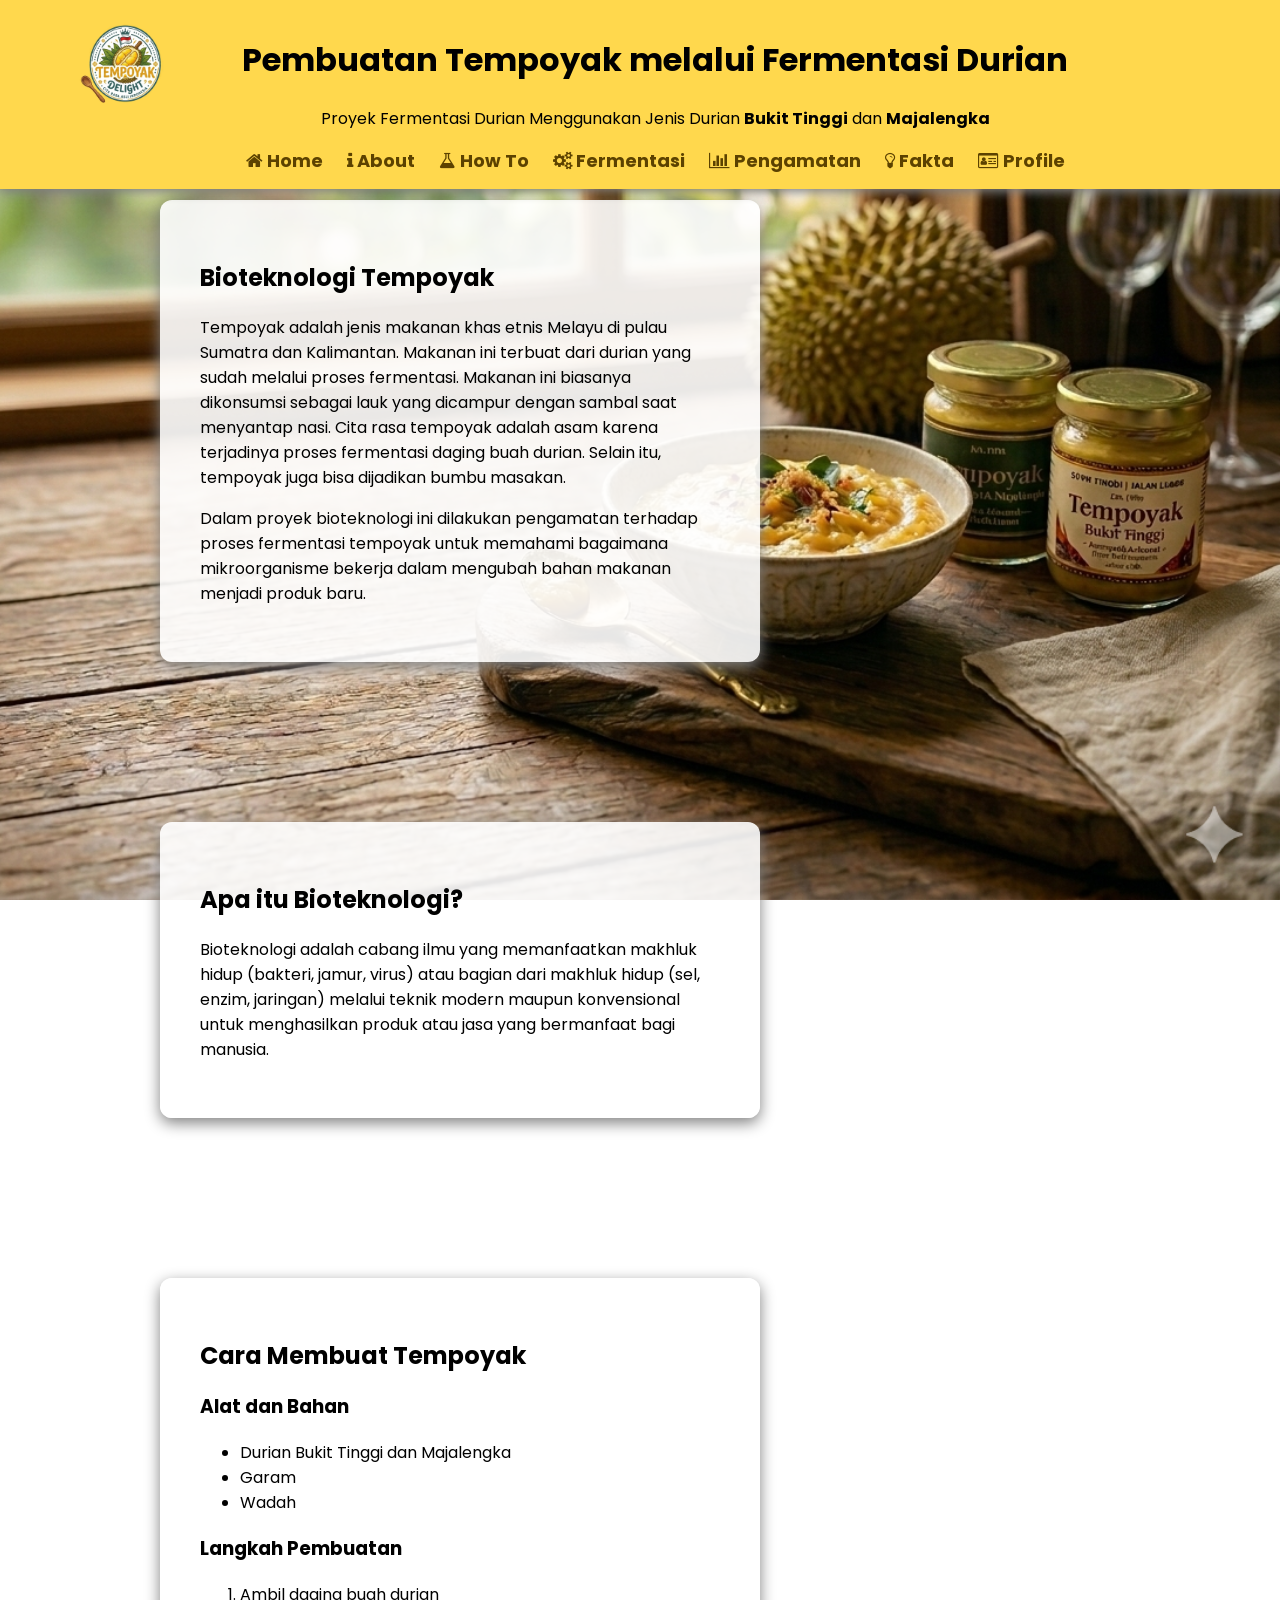
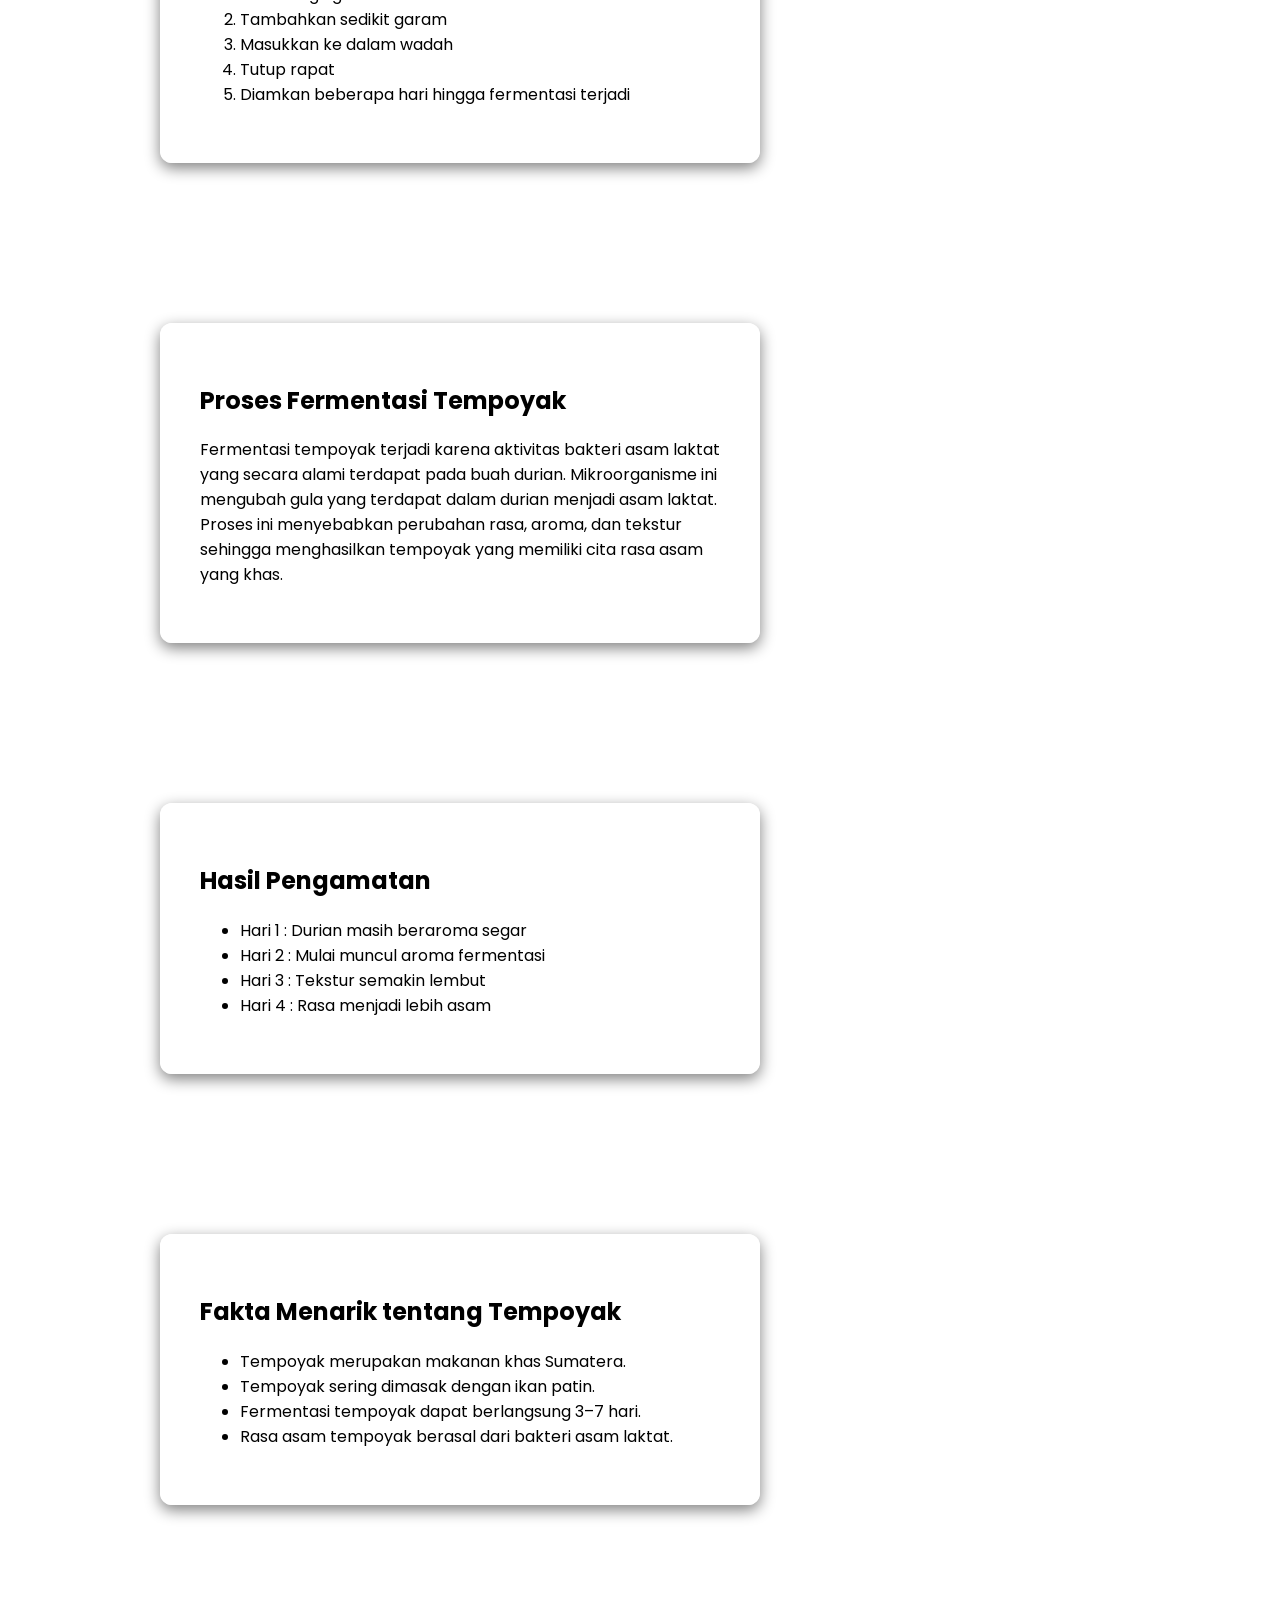
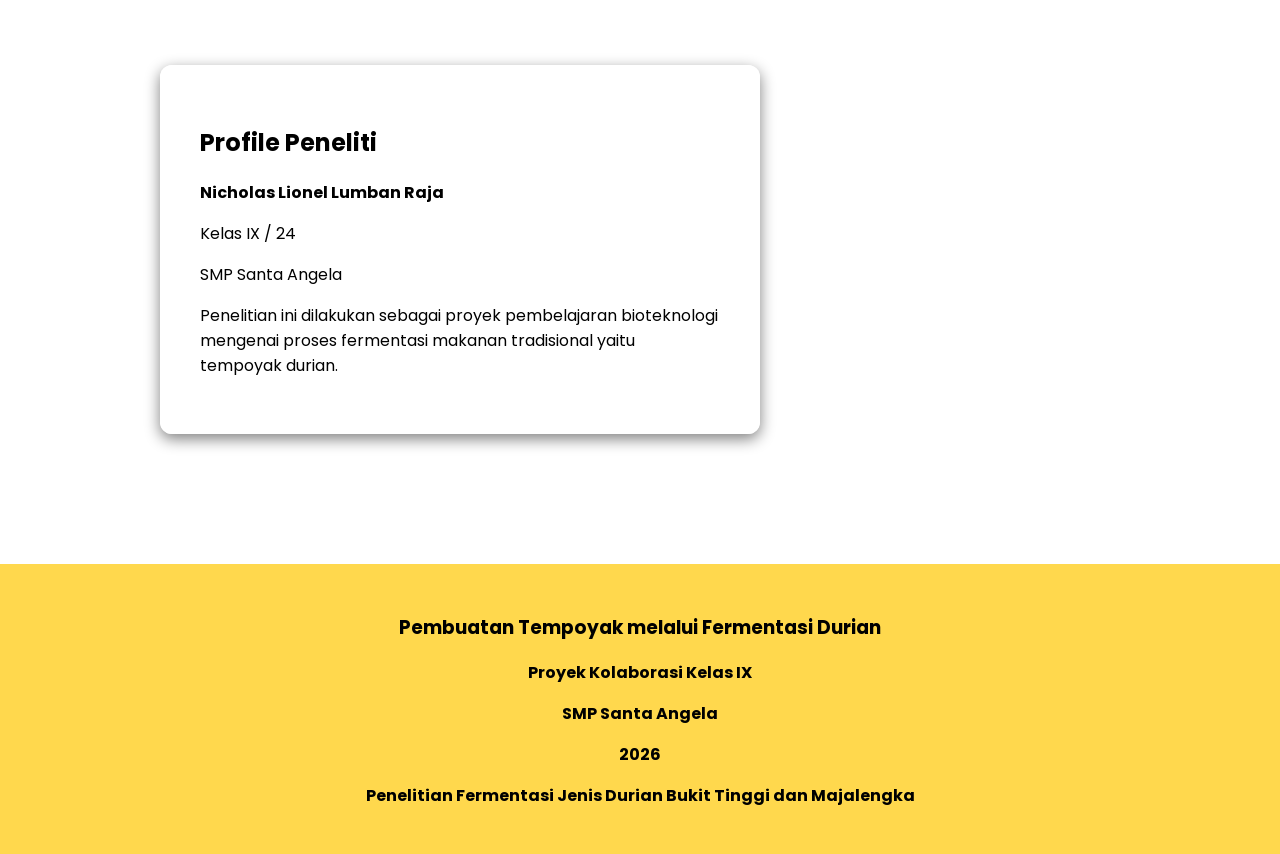
==== index.html @ e76b3389 "Add files via upload" ====
<!DOCTYPE html>
<html>

<head>

<title>Pembuatan Tempoyak melalui Fermentasi Durian</title>

<link rel="stylesheet" href="styles.css">

<link rel="stylesheet" href="https://cdnjs.cloudflare.com/ajax/libs/font-awesome/4.7.0/css/font-awesome.min.css">

<link href="https://fonts.googleapis.com/css2?family=Poppins&display=swap" rel="stylesheet">

</head>

<body>

<header class="banner">

<img src="images/logo.png" class="logo">

<h1>Pembuatan Tempoyak melalui Fermentasi Durian</h1>
<p>Proyek Fermentasi Durian Menggunakan Jenis Durian <b>Bukit Tinggi</b> dan <b>Majalengka</b></p>

<nav>

<a href="#home"><i class="fa fa-home"></i> Home</a>
<a href="#about"><i class="fa fa-info"></i> About</a>
<a href="#howto"><i class="fa fa-flask"></i> How To</a>
<a href="#fermentasi"><i class="fa fa-cogs"></i> Fermentasi</a>
<a href="#pengamatan"><i class="fa fa-bar-chart"></i> Pengamatan</a>
<a href="#fakta"><i class="fa fa-lightbulb-o"></i> Fakta</a>
<a href="#profile"><i class="fa fa-id-card-o"></i> Profile</a>

</nav>

</header>

<div class="spacer"></div>


<section id="home">

<div class="content-box">

<h2>Bioteknologi Tempoyak</h2>

<p>
Tempoyak adalah jenis makanan khas etnis Melayu di pulau Sumatra dan Kalimantan.
Makanan ini terbuat dari durian yang sudah melalui proses fermentasi. Makanan ini
biasanya dikonsumsi sebagai lauk yang dicampur dengan sambal saat menyantap nasi.
Cita rasa tempoyak adalah asam karena terjadinya proses fermentasi daging buah durian.
Selain itu, tempoyak juga bisa dijadikan bumbu masakan.
</p>

<p>
Dalam proyek bioteknologi ini dilakukan pengamatan terhadap
proses fermentasi tempoyak untuk memahami bagaimana
mikroorganisme bekerja dalam mengubah bahan makanan
menjadi produk baru.
</p>

</div>

</section>


<section id="about">

<div class="content-box">

<h2>Apa itu Bioteknologi?</h2>

<p>
Bioteknologi adalah cabang ilmu yang memanfaatkan makhluk hidup
(bakteri, jamur, virus) atau bagian dari makhluk hidup (sel, enzim, jaringan)
melalui teknik modern maupun konvensional untuk menghasilkan produk atau jasa
yang bermanfaat bagi manusia.
</p>

</div>

</section>


<section id="howto">

<div class="content-box">

<h2>Cara Membuat Tempoyak</h2>

<h3>Alat dan Bahan</h3>

<ul>
<li>Durian Bukit Tinggi dan Majalengka</li>
<li>Garam</li>
<li>Wadah</li>
</ul>

<h3>Langkah Pembuatan</h3>

<ol>
<li>Ambil daging buah durian</li>
<li>Tambahkan sedikit garam</li>
<li>Masukkan ke dalam wadah</li>
<li>Tutup rapat</li>
<li>Diamkan beberapa hari hingga fermentasi terjadi</li>
</ol>

</div>

</section>


<section id="fermentasi">

<div class="content-box">

<h2>Proses Fermentasi Tempoyak</h2>

<p>
Fermentasi tempoyak terjadi karena aktivitas bakteri asam laktat
yang secara alami terdapat pada buah durian. Mikroorganisme ini
mengubah gula yang terdapat dalam durian menjadi asam laktat.
Proses ini menyebabkan perubahan rasa, aroma, dan tekstur
sehingga menghasilkan tempoyak yang memiliki cita rasa asam
yang khas.
</p>

</div>

</section>


<section id="pengamatan">

<div class="content-box">

<h2>Hasil Pengamatan</h2>

<ul>
<li>Hari 1 : Durian masih beraroma segar</li>
<li>Hari 2 : Mulai muncul aroma fermentasi</li>
<li>Hari 3 : Tekstur semakin lembut</li>
<li>Hari 4 : Rasa menjadi lebih asam</li>
</ul>

</div>

</section>


<section id="fakta">

<div class="content-box">

<h2>Fakta Menarik tentang Tempoyak</h2>

<ul>
<li>Tempoyak merupakan makanan khas Sumatera.</li>
<li>Tempoyak sering dimasak dengan ikan patin.</li>
<li>Fermentasi tempoyak dapat berlangsung 3–7 hari.</li>
<li>Rasa asam tempoyak berasal dari bakteri asam laktat.</li>
</ul>

</div>

</section>


<section id="profile">

<div class="content-box">

<h2>Profile Peneliti</h2>

<p><b>Nicholas Lionel Lumban Raja</b></p>
<p>Kelas IX / 24</p>
<p>SMP Santa Angela</p>

<p>
Penelitian ini dilakukan sebagai proyek pembelajaran
bioteknologi mengenai proses fermentasi makanan
tradisional yaitu tempoyak durian.
</p>

</div>

</section>


<footer>

<h3>Pembuatan Tempoyak melalui Fermentasi Durian</h3>

<p>Proyek Kolaborasi Kelas IX</p>

<p>SMP Santa Angela</p>

<p>2026</p>

<p>Penelitian Fermentasi Jenis Durian Bukit Tinggi dan Majalengka</p>

</footer>

</body>
</html>
---- styles.css ----
body{

margin:0;
font-family:Poppins;

background-image:url("images/tempoyak-bg.png");
background-size:cover;
background-position:right center;
background-attachment:fixed;

}



html{
scroll-behavior:smooth;
}



.banner{

position:fixed;
top:0;
width:100%;
background:#ffd84d;
text-align:center;
padding:15px;
box-shadow:0px 3px 10px gray;
z-index:1000;

}



nav a{

text-decoration:none;
margin:10px;
font-size:18px;
color:#5c4200;
font-weight:bold;
transition:0.4s;

}

nav a:hover{

background:#e0a800;
color:white;
padding:6px 12px;
border-radius:5px;

}



.spacer{
height:120px;
}



section{
padding:80px;
}



.content-box{

background:rgba(255,255,255,0.9);
padding:40px;
border-radius:12px;
width:520px;
margin-left:80px;
box-shadow:0px 5px 15px gray;
transition:0.4s;

}

.content-box:hover{

transform:scale(1.02);

}



.gambar-tempoyak{

width:100%;
margin-top:15px;
border-radius:10px;

}



footer{

background:#ffd84d;
text-align:center;
padding:30px;
font-weight:bold;
margin-top:50px;

}



.logo{

position:absolute;
left:20px;
top:10px;
height: 135px;

}
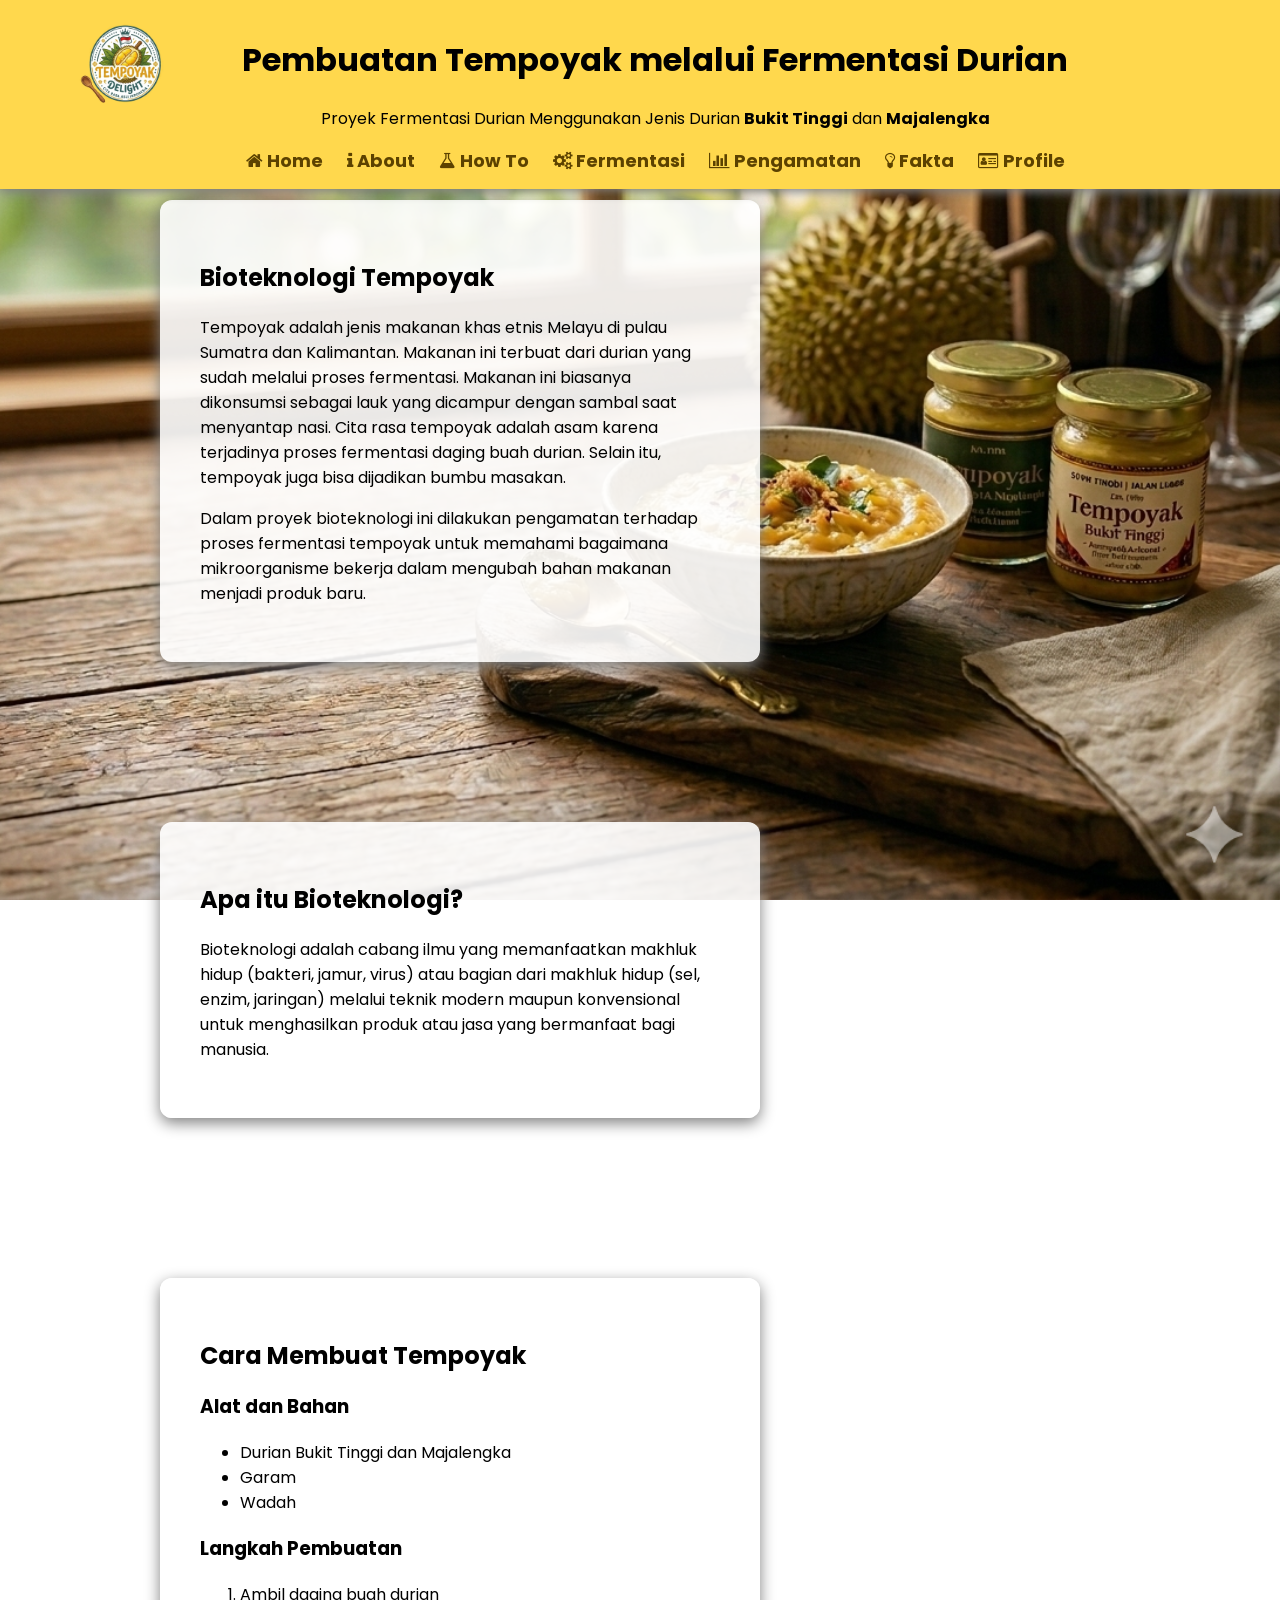
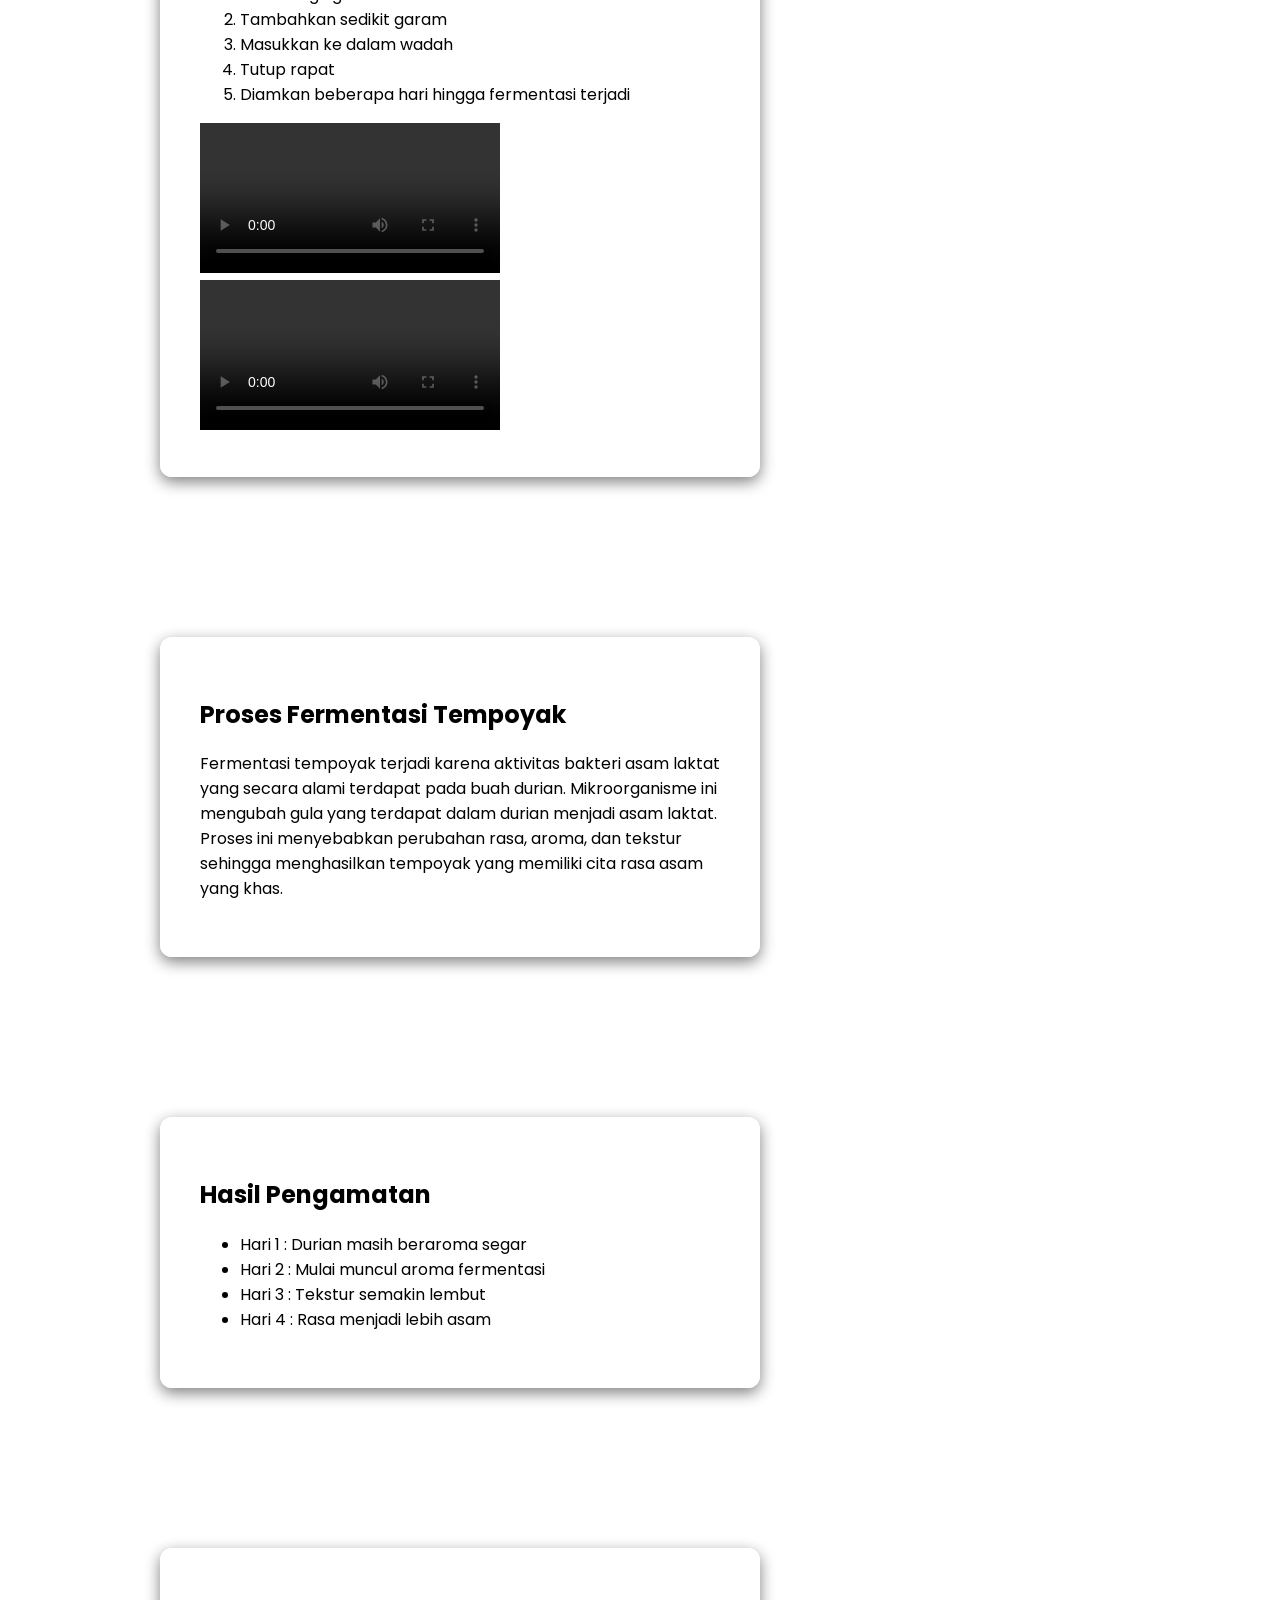
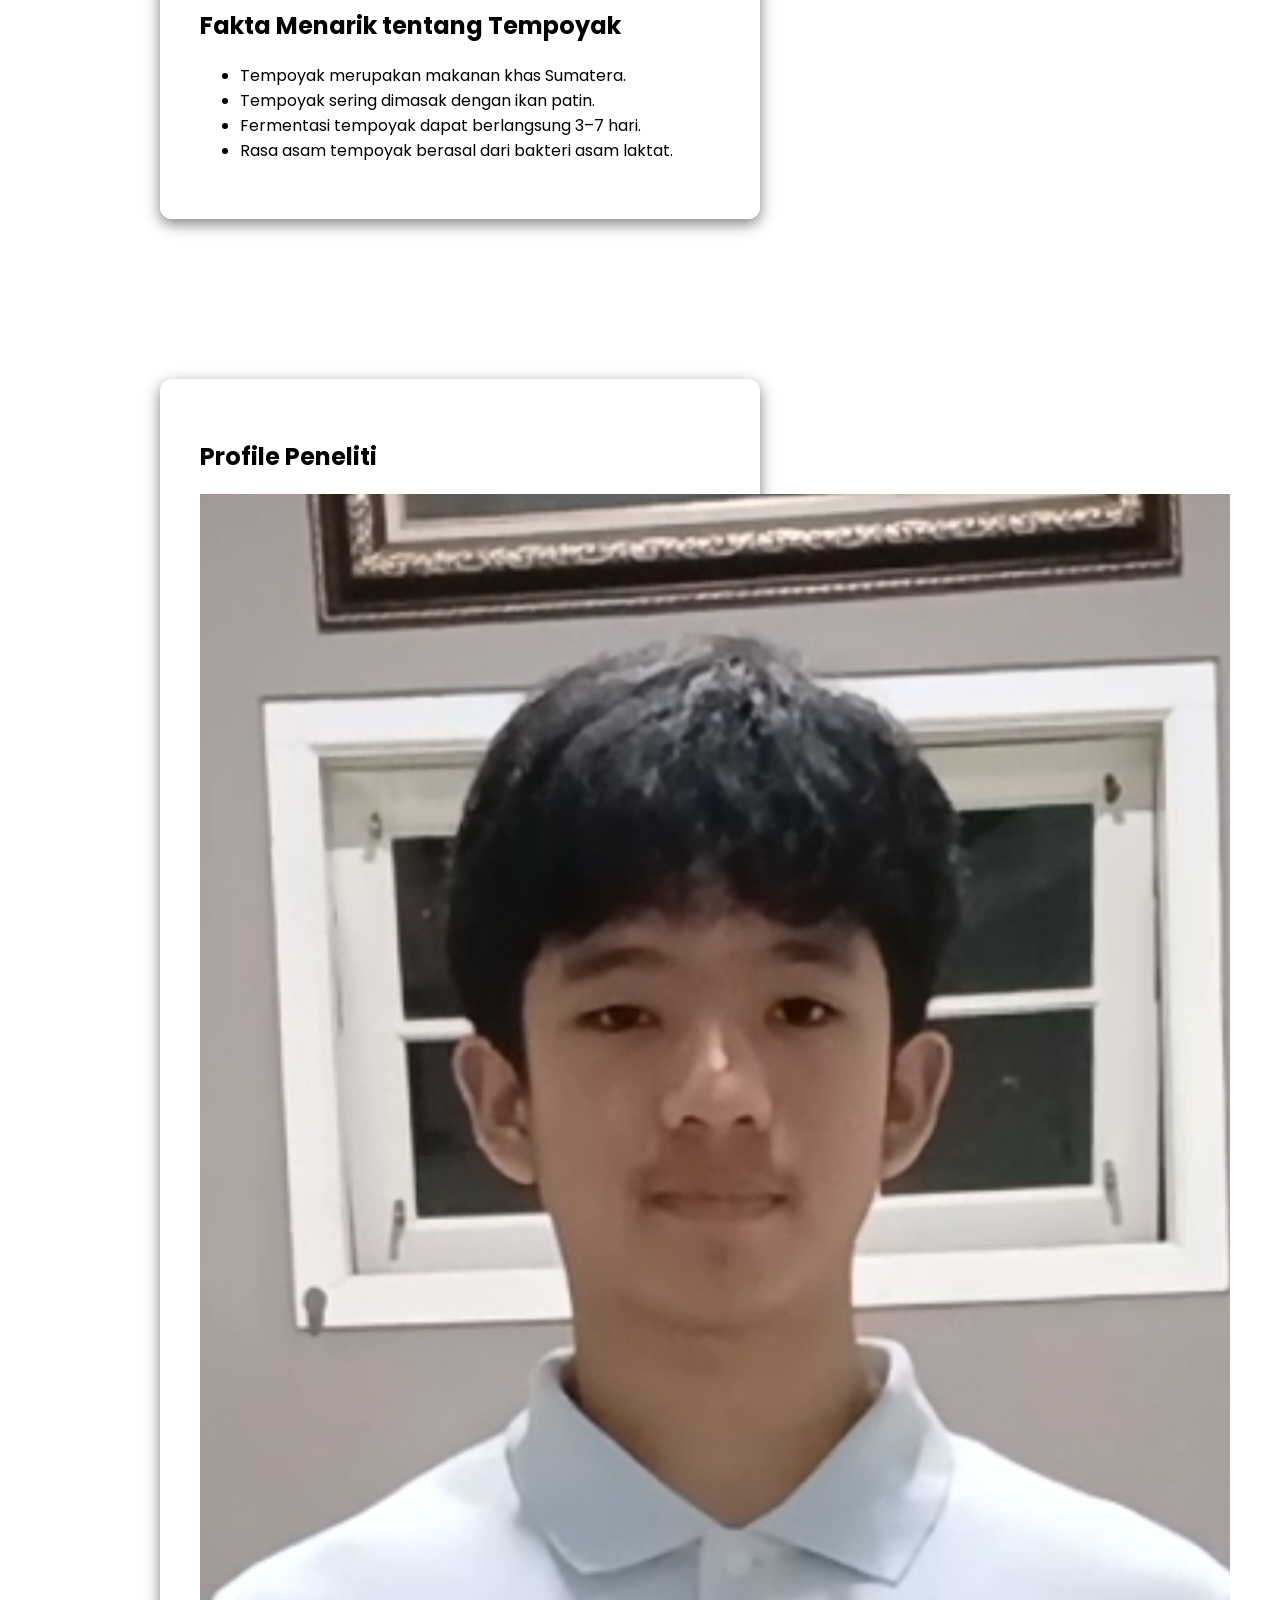
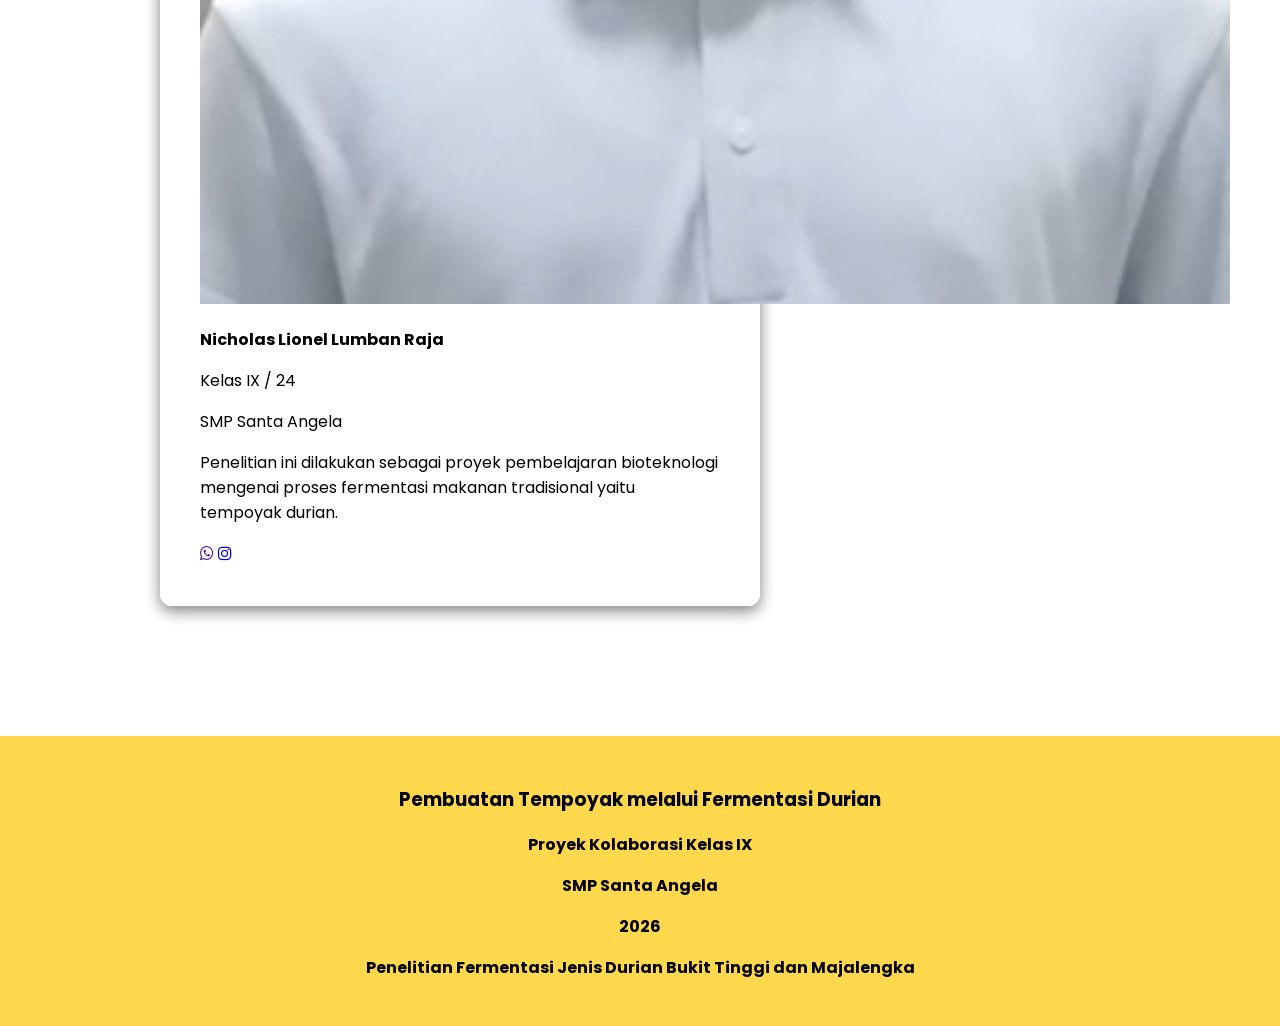
==== commit 65ec0ebb: "Update index.html" ====
--- a/index.html
+++ b/index.html
@@ -107,6 +107,15 @@
 <li>Diamkan beberapa hari hingga fermentasi terjadi</li>
 </ol>
 
+<video controls class="video-tempoyak">
+<source src="images/video1.mp4" type="video/mp4">
+</video>
+
+
+<video controls class="video-tempoyak">
+<source src="images/video2.mp4" type="video/mp4">
+</video>
+
 </div>
 
 </section>
@@ -174,16 +183,22 @@
 
 <h2>Profile Peneliti</h2>
 
+<img src="images/Nick LR.jpeg" class="foto-profile">
+
 <p><b>Nicholas Lionel Lumban Raja</b></p>
 <p>Kelas IX / 24</p>
 <p>SMP Santa Angela</p>
-
 <p>
 Penelitian ini dilakukan sebagai proyek pembelajaran
 bioteknologi mengenai proses fermentasi makanan
 tradisional yaitu tempoyak durian.
 </p>
 
+<div class="sosialmedia">
+<a href=""><i class="fa fa-whatsapp"></i></a>
+<a href="https://www.instagram.com/nick_lumbanraja/" class=""><i class="fa fa-instagram"></i></a>
+</div>
+
 </div>
 
 </section>
@@ -204,4 +219,4 @@
 </footer>
 
 </body>
-</html>+</html>
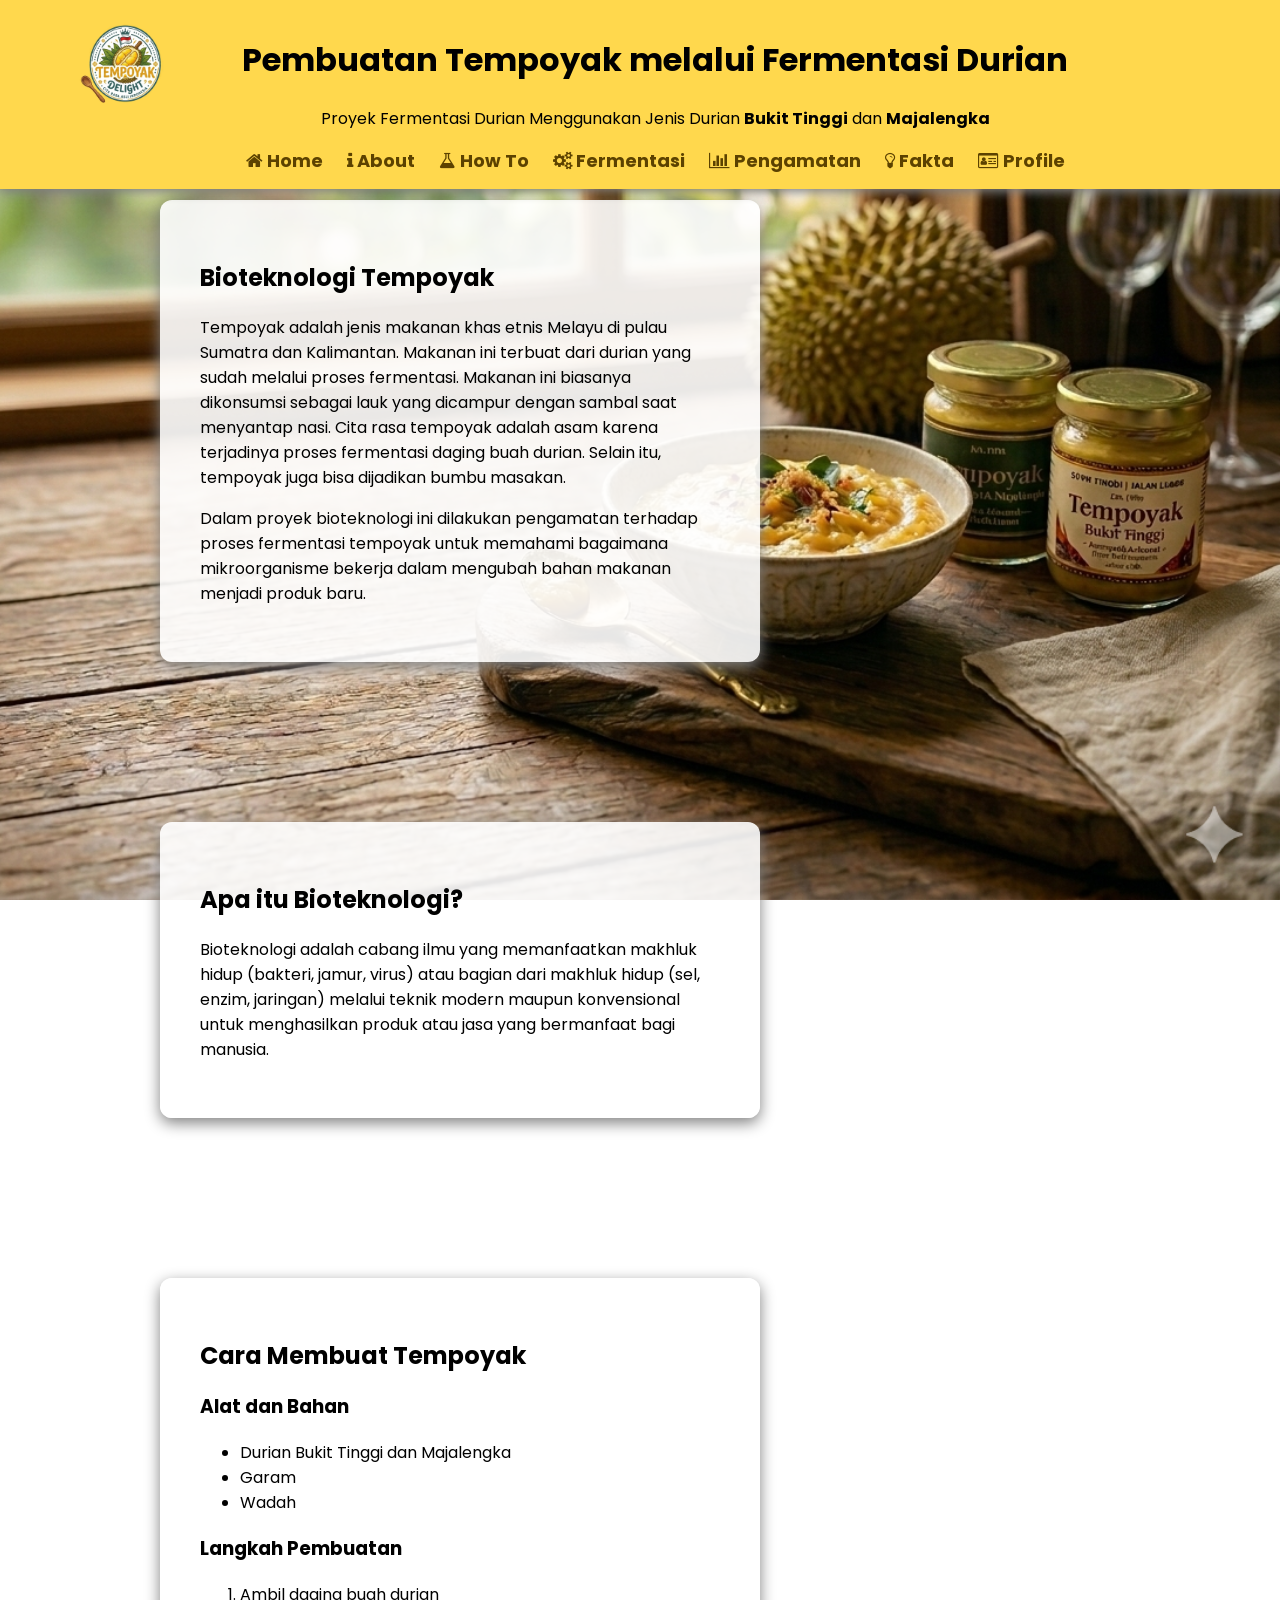
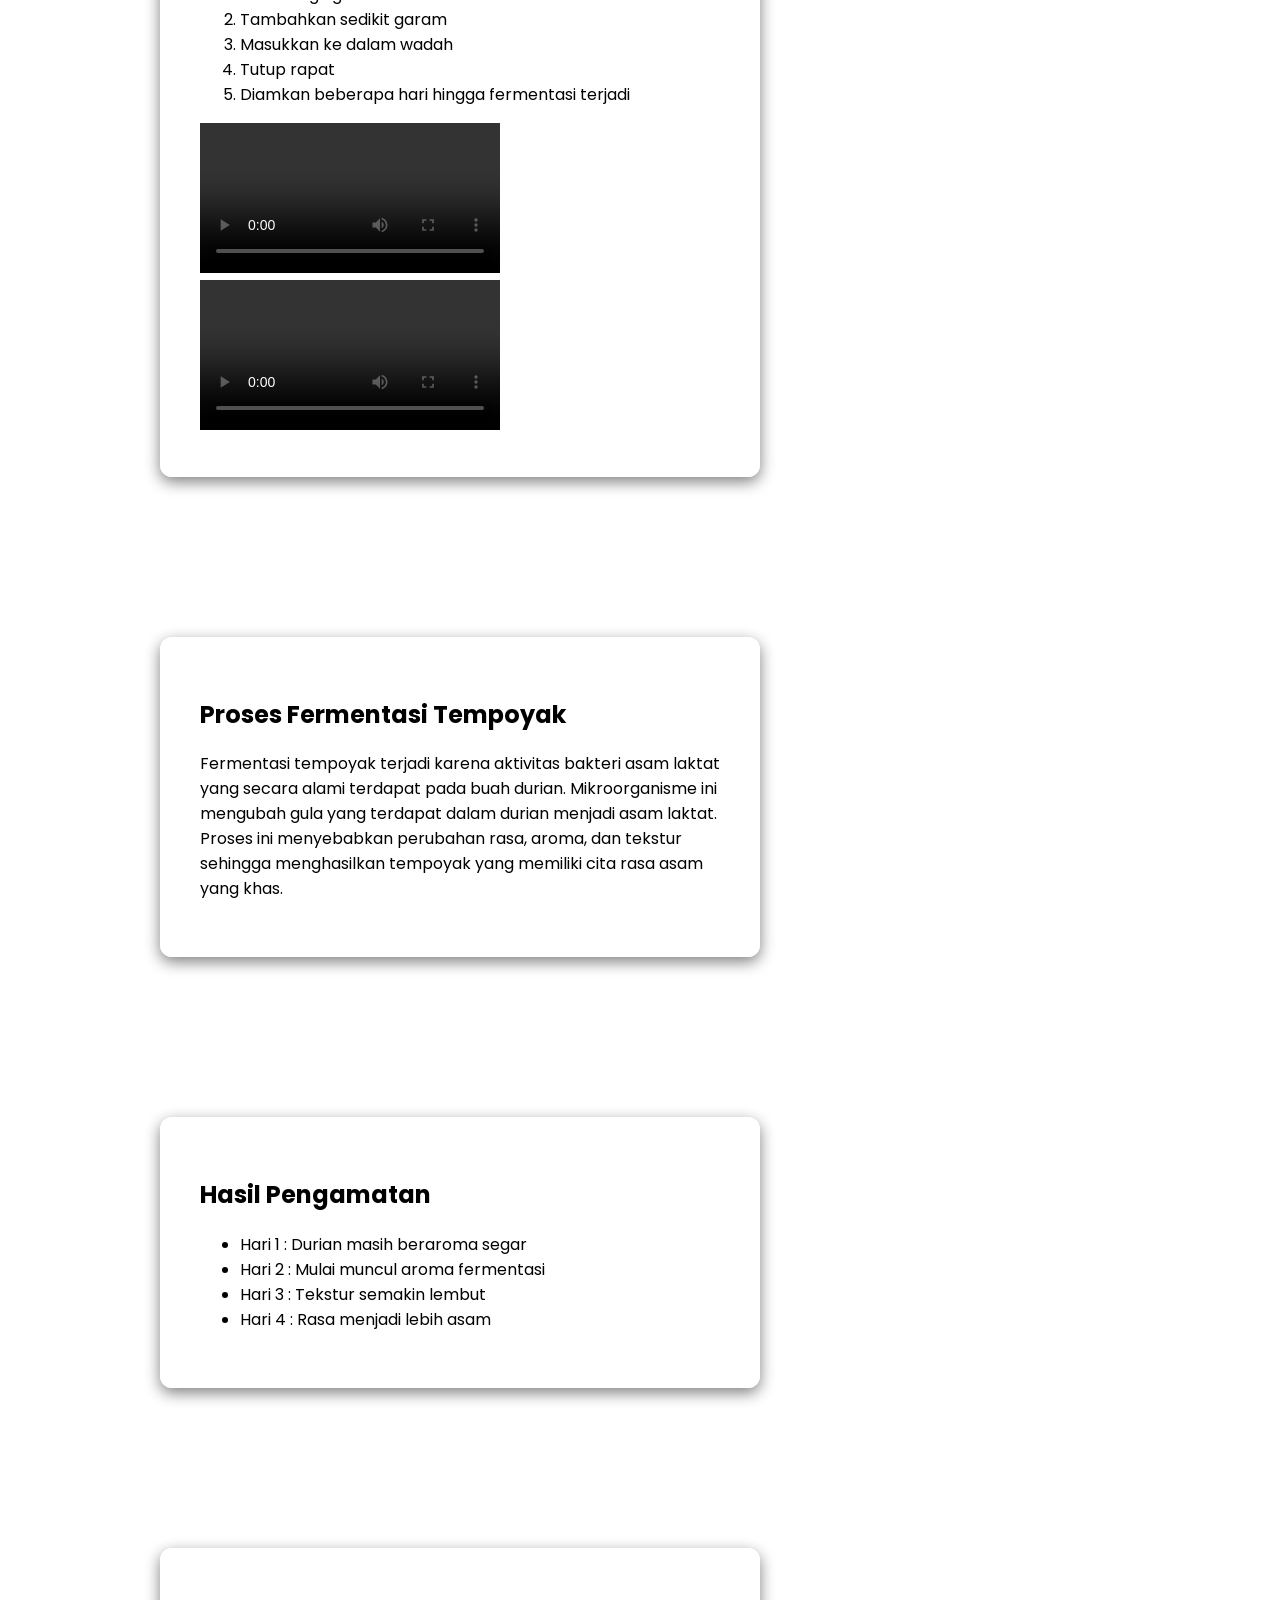
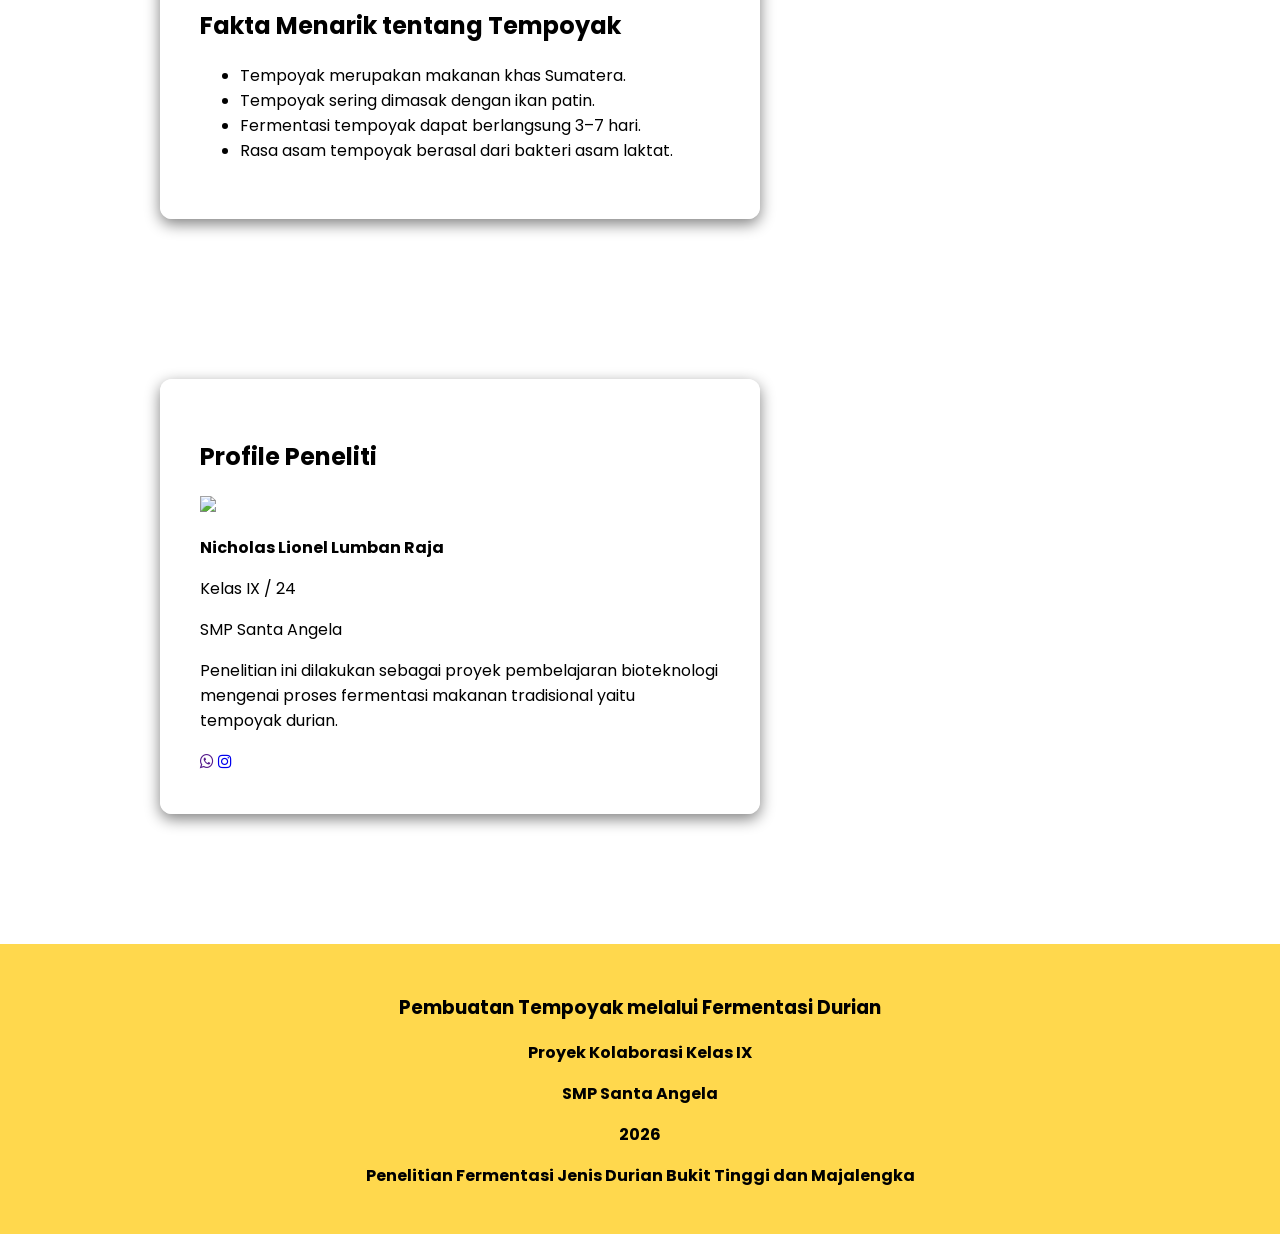
==== commit 8ecc4f05: "Update index.html" ====
--- a/index.html
+++ b/index.html
@@ -183,7 +183,7 @@
 
 <h2>Profile Peneliti</h2>
 
-<img src="images/Nick LR.jpeg" class="foto-profile">
+<img src="images/Nick.jpeg" class="foto-profile">
 
 <p><b>Nicholas Lionel Lumban Raja</b></p>
 <p>Kelas IX / 24</p>
--- a/styles.css
+++ b/styles.css
@@ -110,10 +110,149 @@
 
 
 .logo{
+body{
+
+margin:0;
+font-family:Poppins;
+
+background-image:url("images/tempoyak-bg.png");
+background-size:cover;
+background-position:right center;
+background-attachment:fixed;
+
+}
+
+
+
+html{
+scroll-behavior:smooth;
+}
+
+
+
+.banner{
+
+position:fixed;
+top:0;
+width:100%;
+background:#ffd84d;
+text-align:center;
+padding:15px;
+box-shadow:0px 3px 10px gray;
+z-index:1000;
+
+}
+
+
+
+nav a{
+
+text-decoration:none;
+margin:10px;
+font-size:18px;
+color:#5c4200;
+font-weight:bold;
+transition:0.4s;
+
+}
+
+nav a:hover{
+
+background:#e0a800;
+color:white;
+padding:6px 12px;
+border-radius:5px;
+
+}
+
+
+
+.spacer{
+height:120px;
+}
+
+
+
+section{
+padding:80px;
+}
+
+
+
+.content-box{
+
+background:rgba(255,255,255,0.9);
+padding:40px;
+border-radius:12px;
+width:520px;
+margin-left:80px;
+box-shadow:0px 5px 15px gray;
+transition:0.4s;
+
+}
+
+.content-box:hover{
+
+transform:scale(1.02);
+
+}
+
+
+
+.gambar-tempoyak{
+
+width:100%;
+margin-top:15px;
+border-radius:10px;
+
+}
+
+
+
+footer{
+
+background:#ffd84d;
+text-align:center;
+padding:30px;
+font-weight:bold;
+margin-top:50px;
+
+}
+
+
+
+.logo{
 
 position:absolute;
 left:20px;
 top:10px;
 height: 135px;
 
-}+}
+
+.foto-profile{
+
+width:50px;
+height:150px;
+
+object-fit:cover;
+border-radius:50%;
+display:block;
+margin-bottom:15px;
+
+}
+
+.video-tempoyak{
+
+width:10%;
+margin-top:15px;
+border-radius:10px;
+box-shadow:0px 5px 15px gray;
+
+}
+position:absolute;
+left:20px;
+top:10px;
+height: 135px;
+
+}
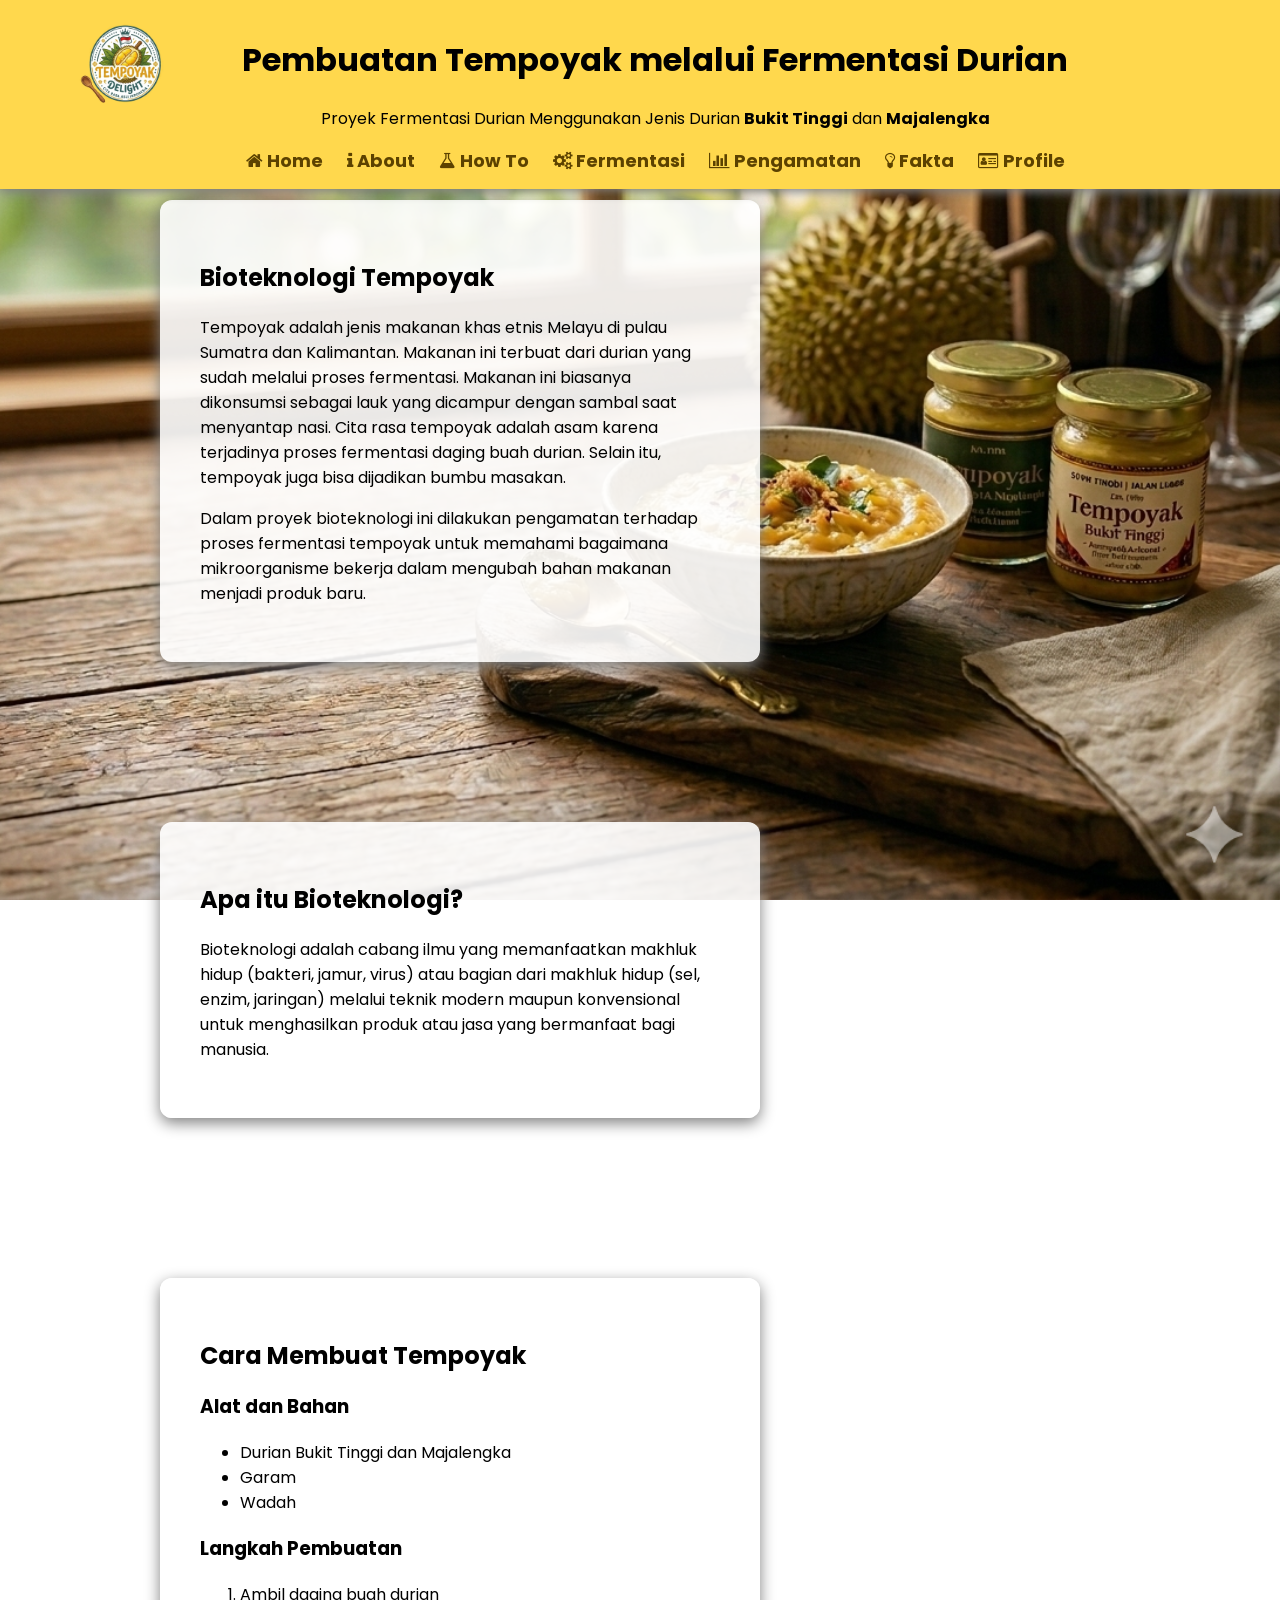
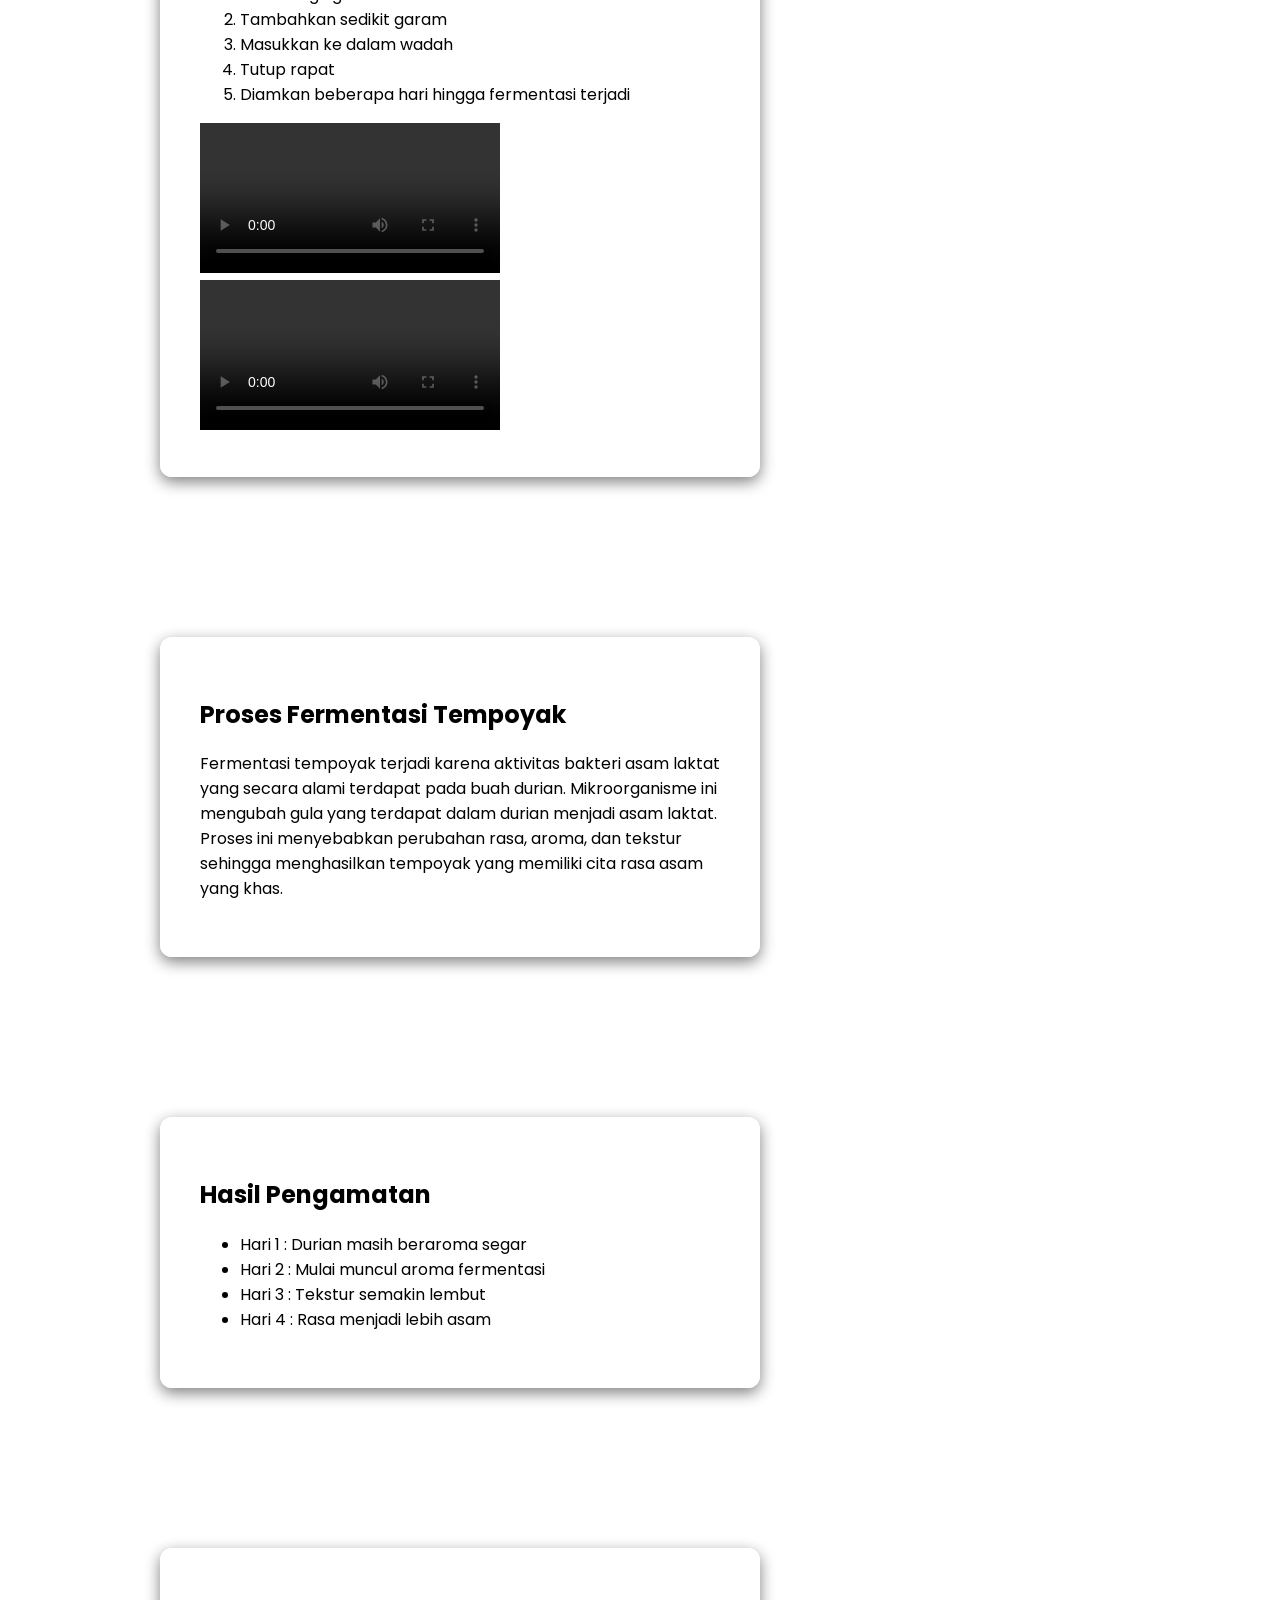
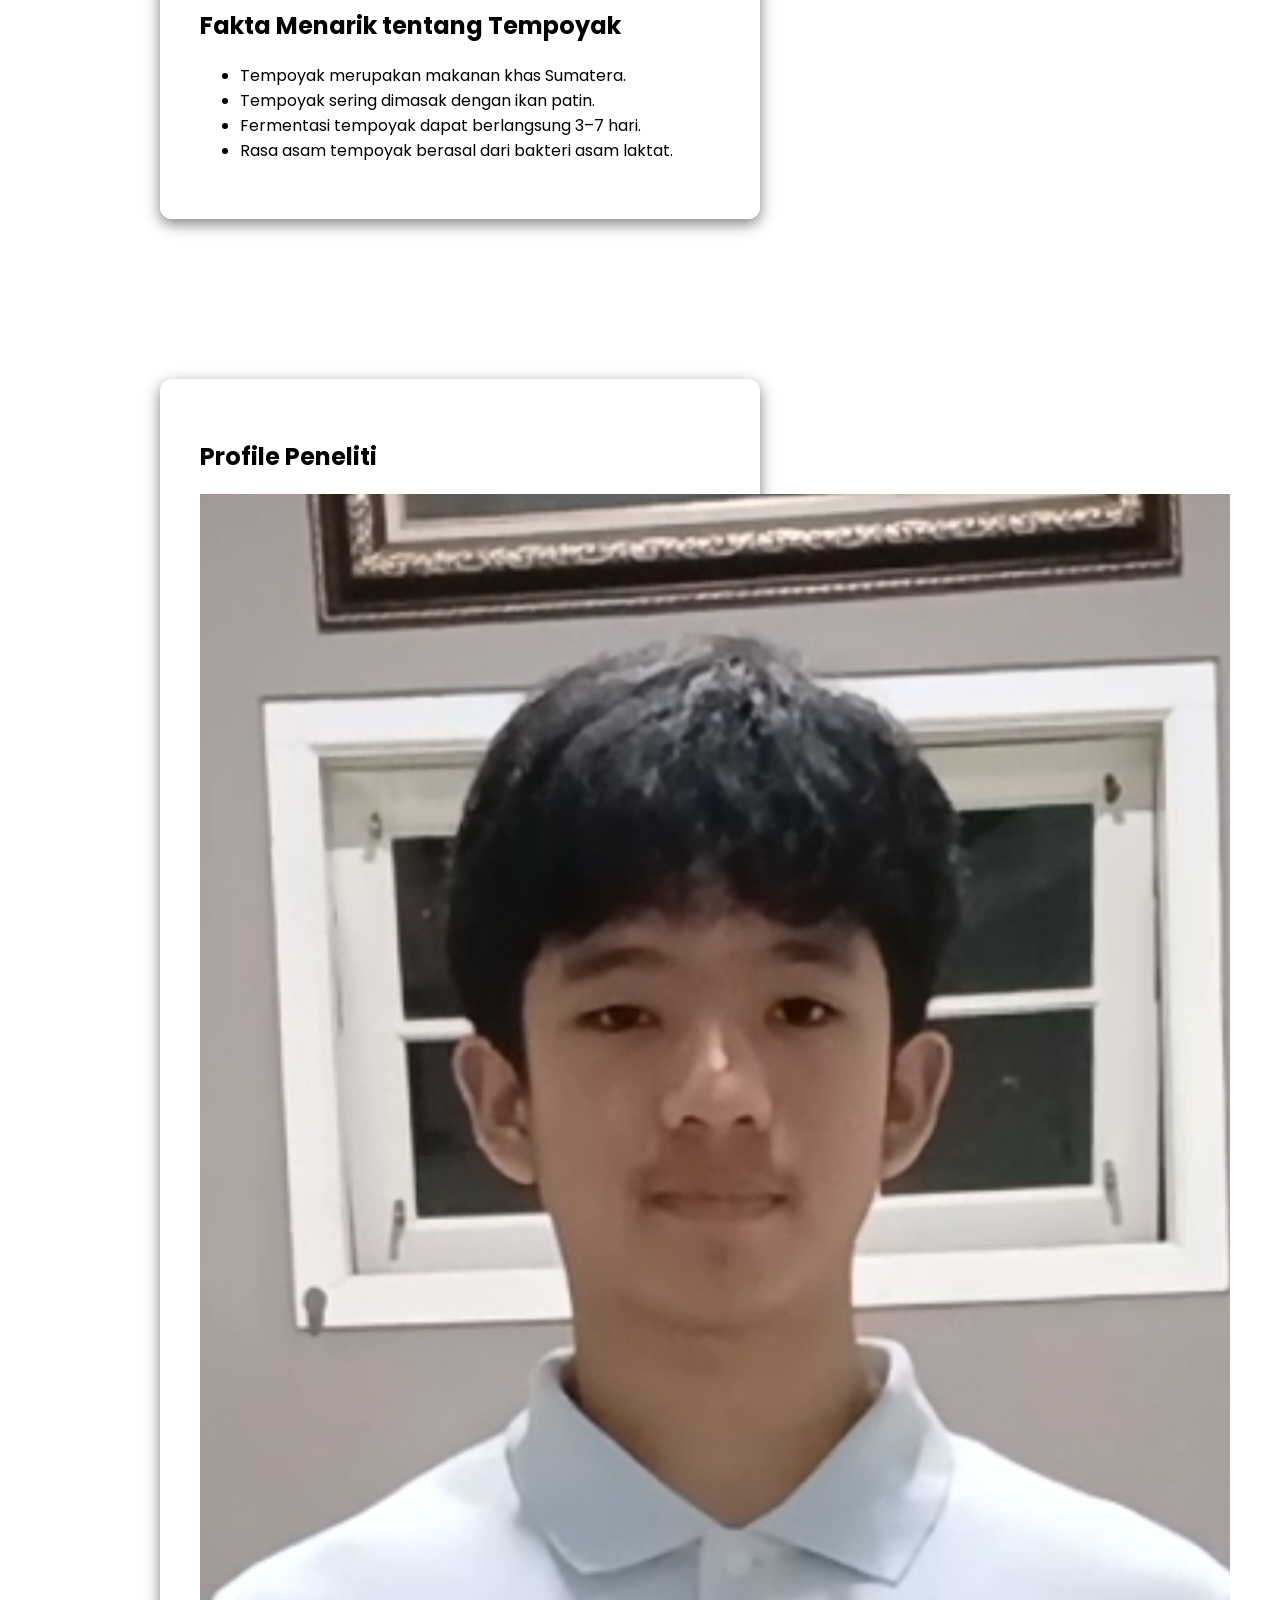
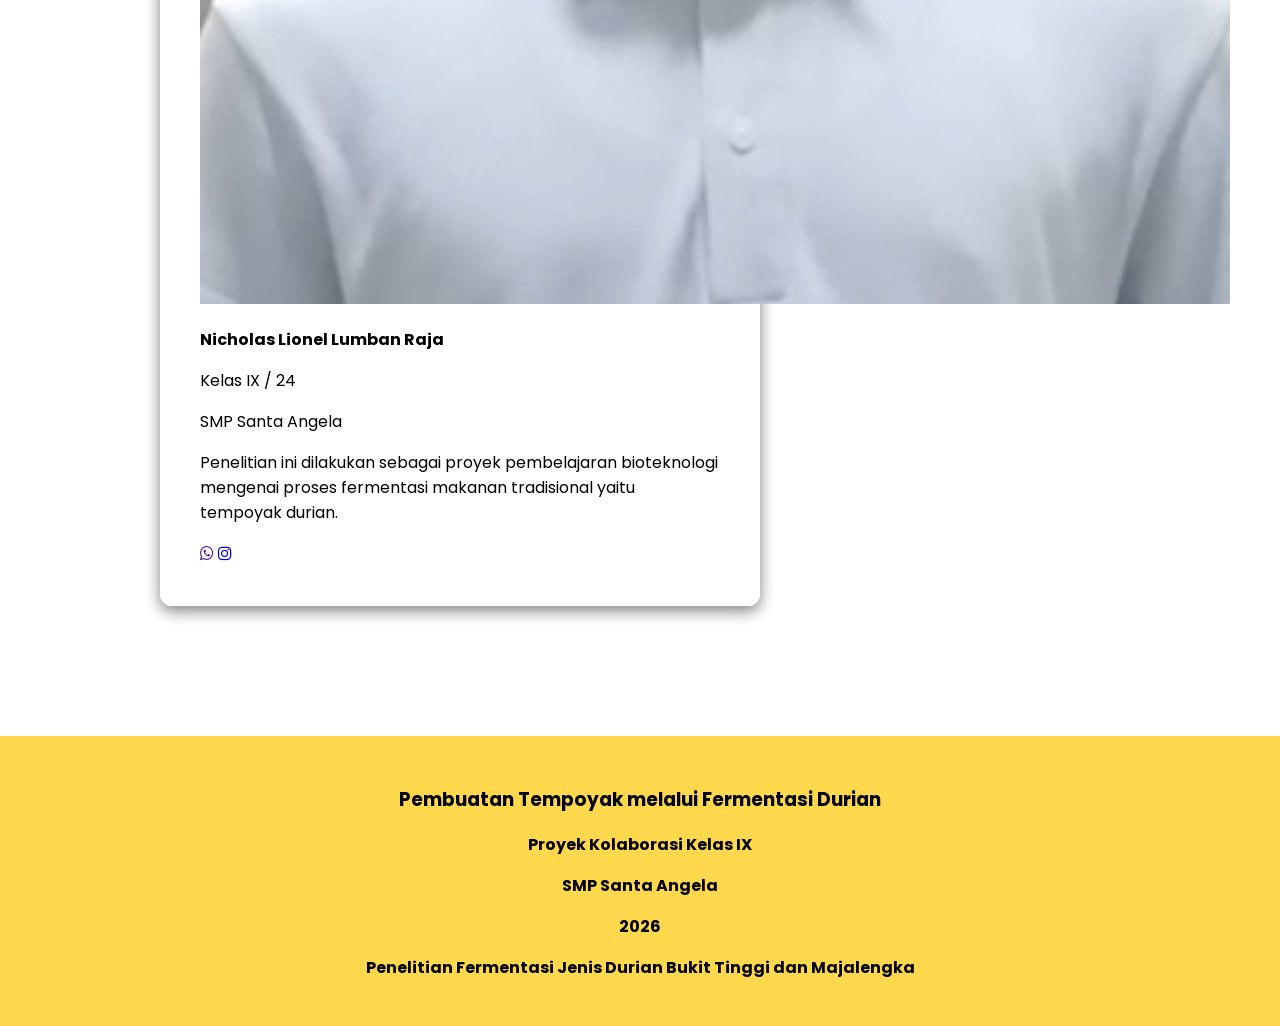
==== commit a496eabd: "Update index.html" ====
--- a/index.html
+++ b/index.html
@@ -183,7 +183,7 @@
 
 <h2>Profile Peneliti</h2>
 
-<img src="images/Nick.jpeg" class="foto-profile">
+<img src="images/NickLR.jpeg" class="foto-profile">
 
 <p><b>Nicholas Lionel Lumban Raja</b></p>
 <p>Kelas IX / 24</p>
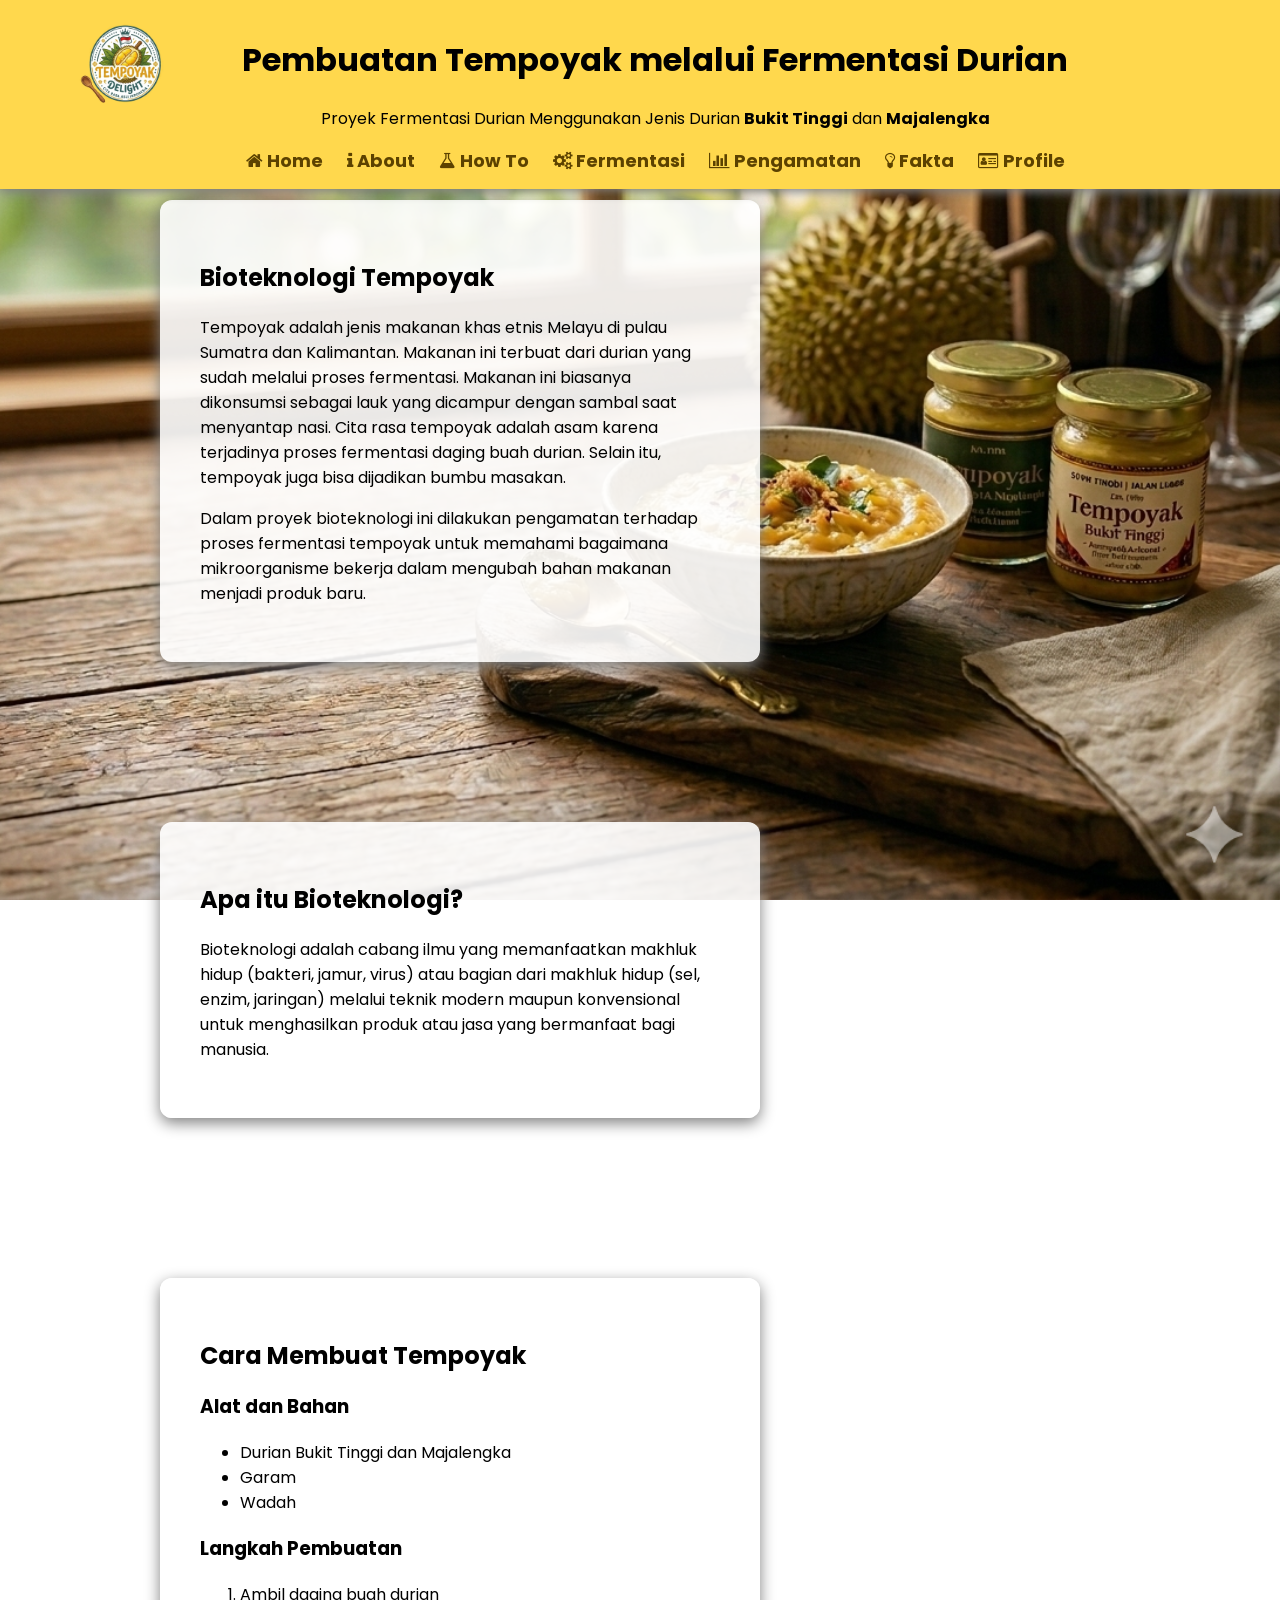
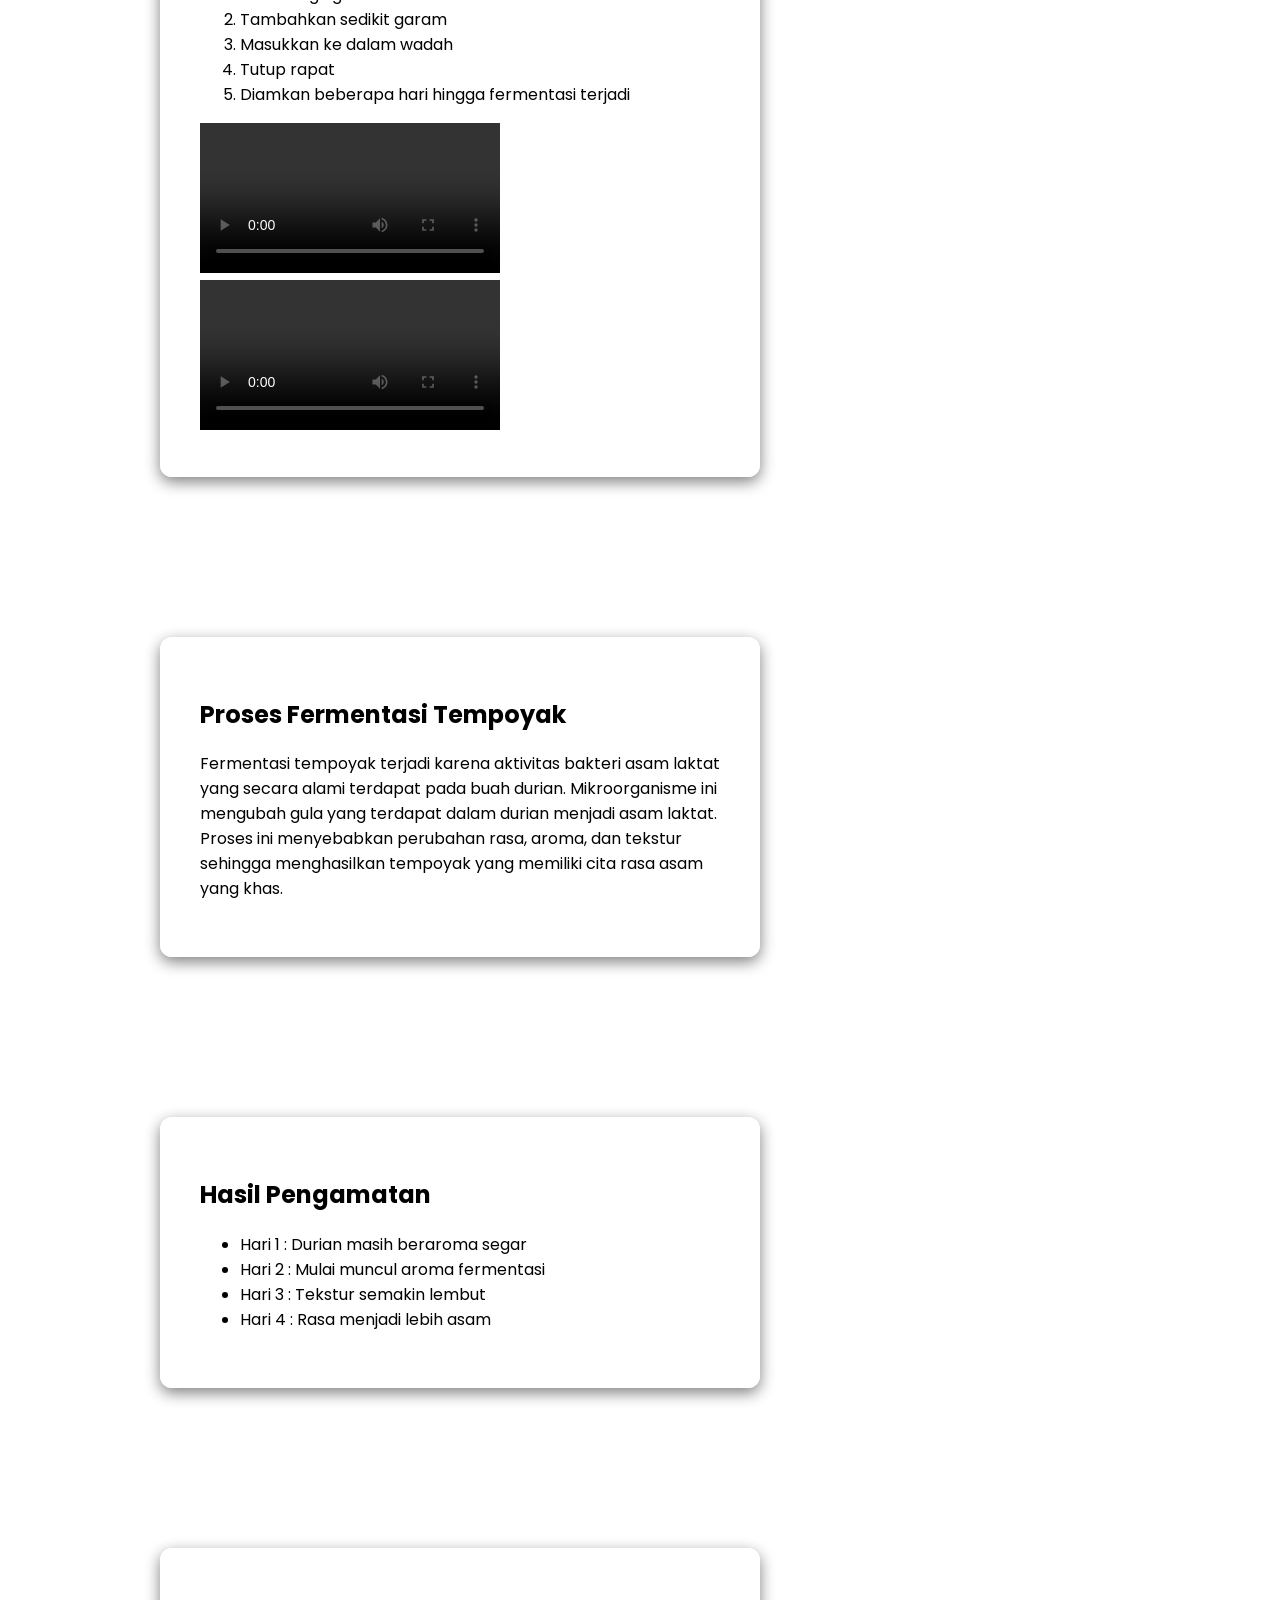
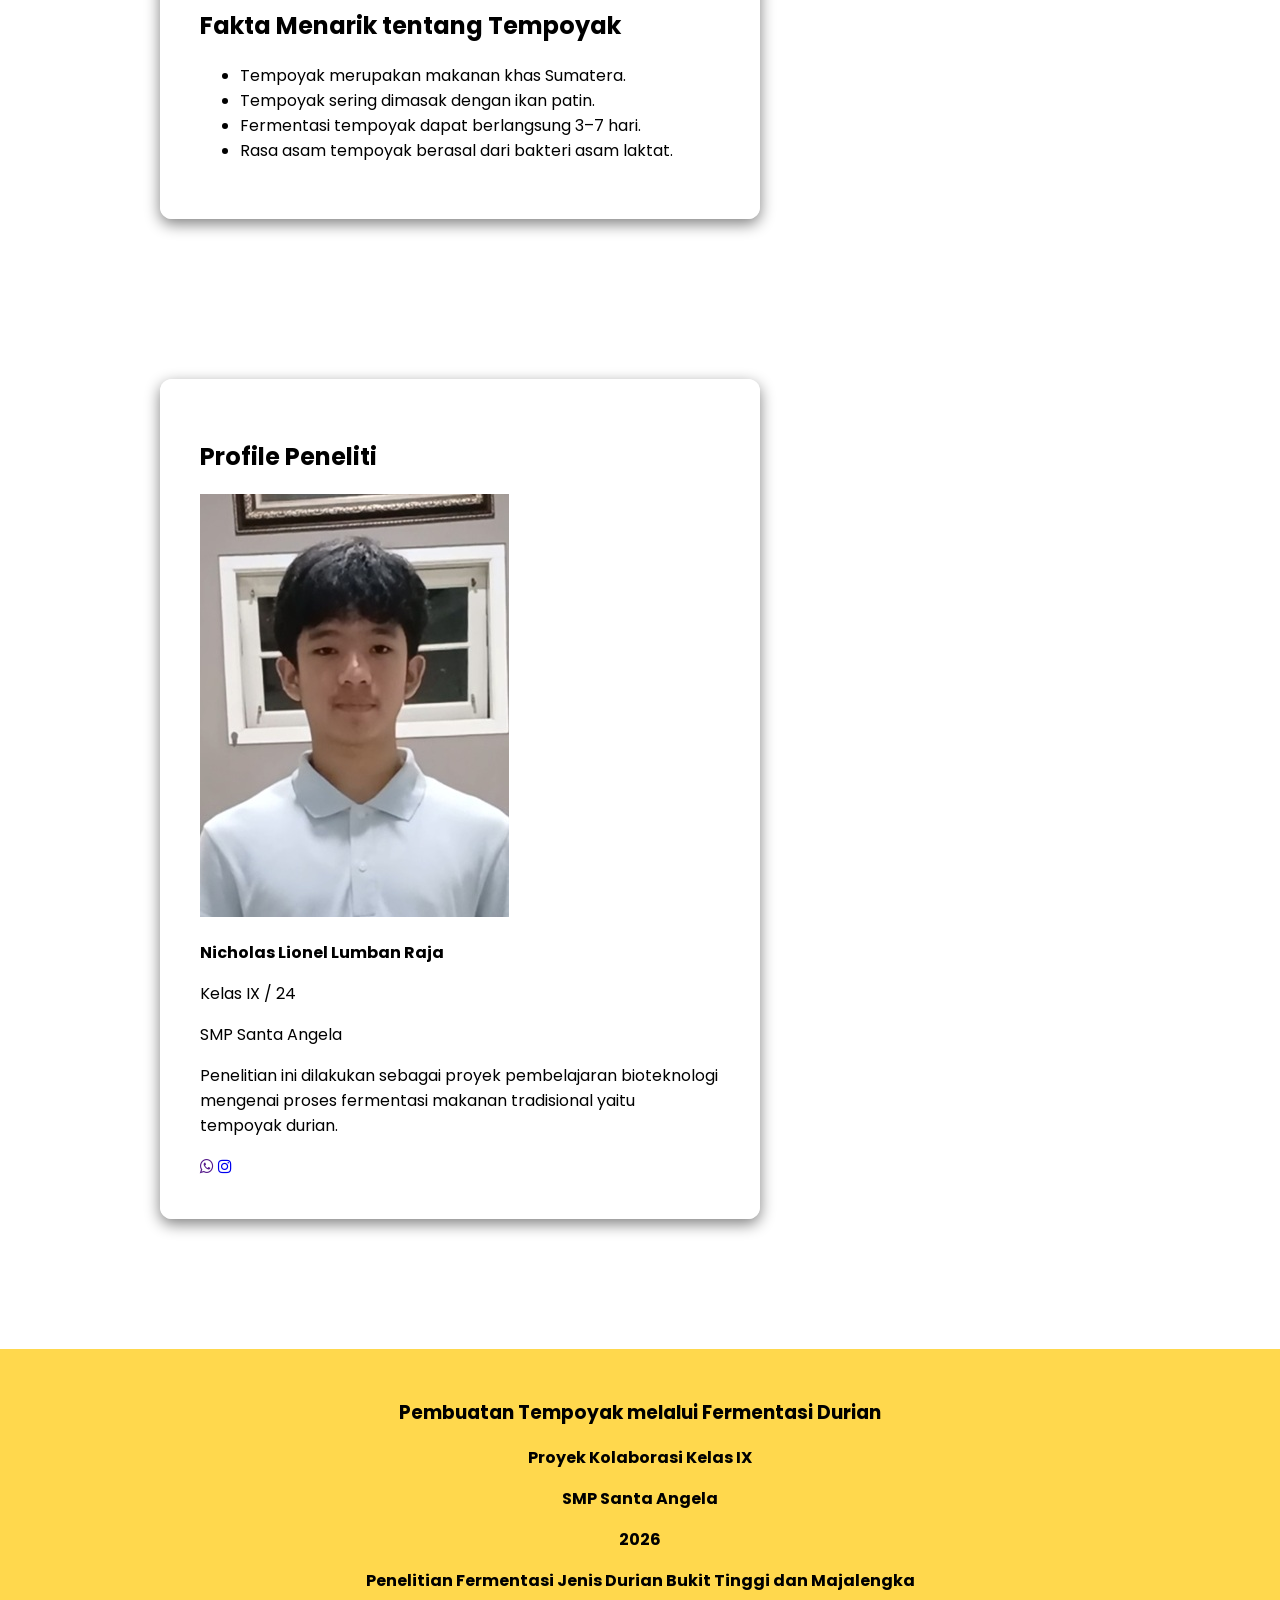
==== commit 4e82c24d: "Update index.html" ====
--- a/index.html
+++ b/index.html
@@ -183,8 +183,7 @@
 
 <h2>Profile Peneliti</h2>
 
-<img src="images/NickLR.jpeg" class="foto-profile">
-
+<img src="images/Nick_LR.jpeg" class="foto-profile">
 <p><b>Nicholas Lionel Lumban Raja</b></p>
 <p>Kelas IX / 24</p>
 <p>SMP Santa Angela</p>
--- a/styles.css
+++ b/styles.css
@@ -237,7 +237,6 @@
 
 object-fit:cover;
 border-radius:50%;
-display:block;
 margin-bottom:15px;
 
 }
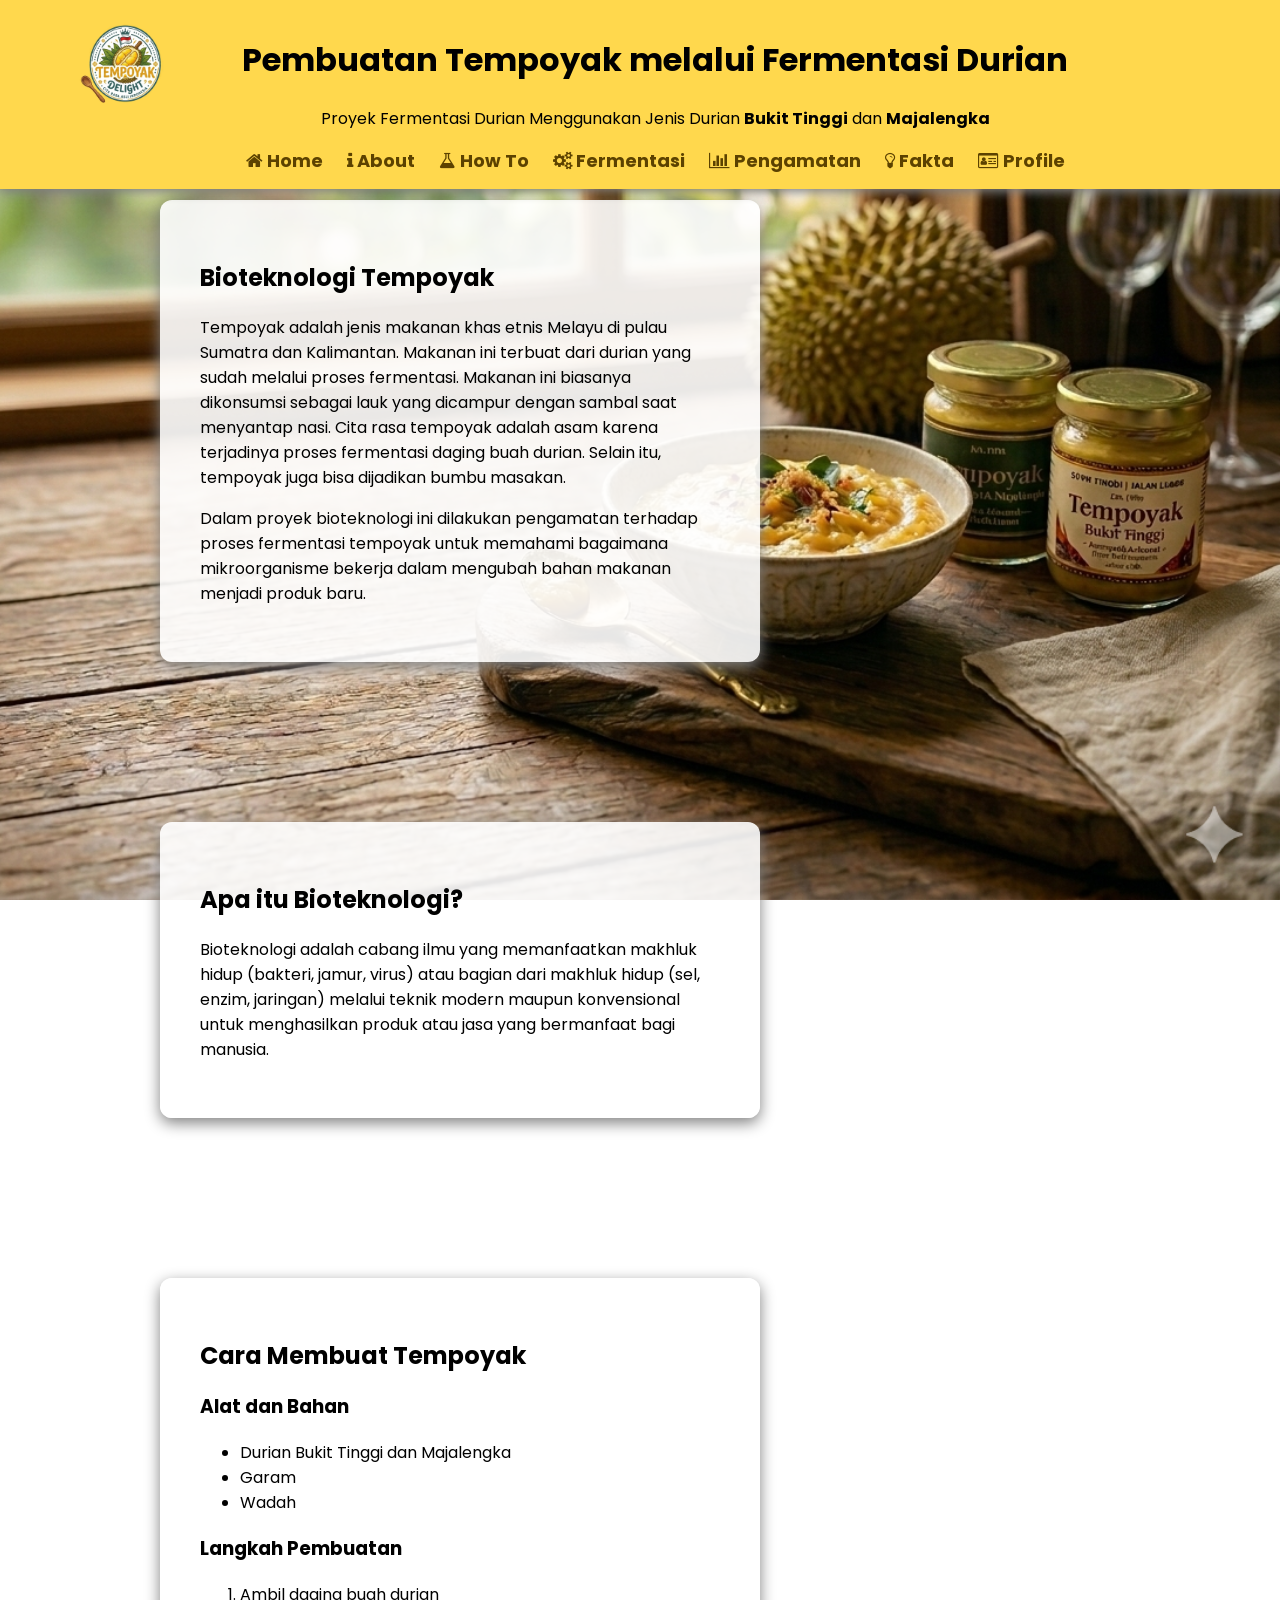
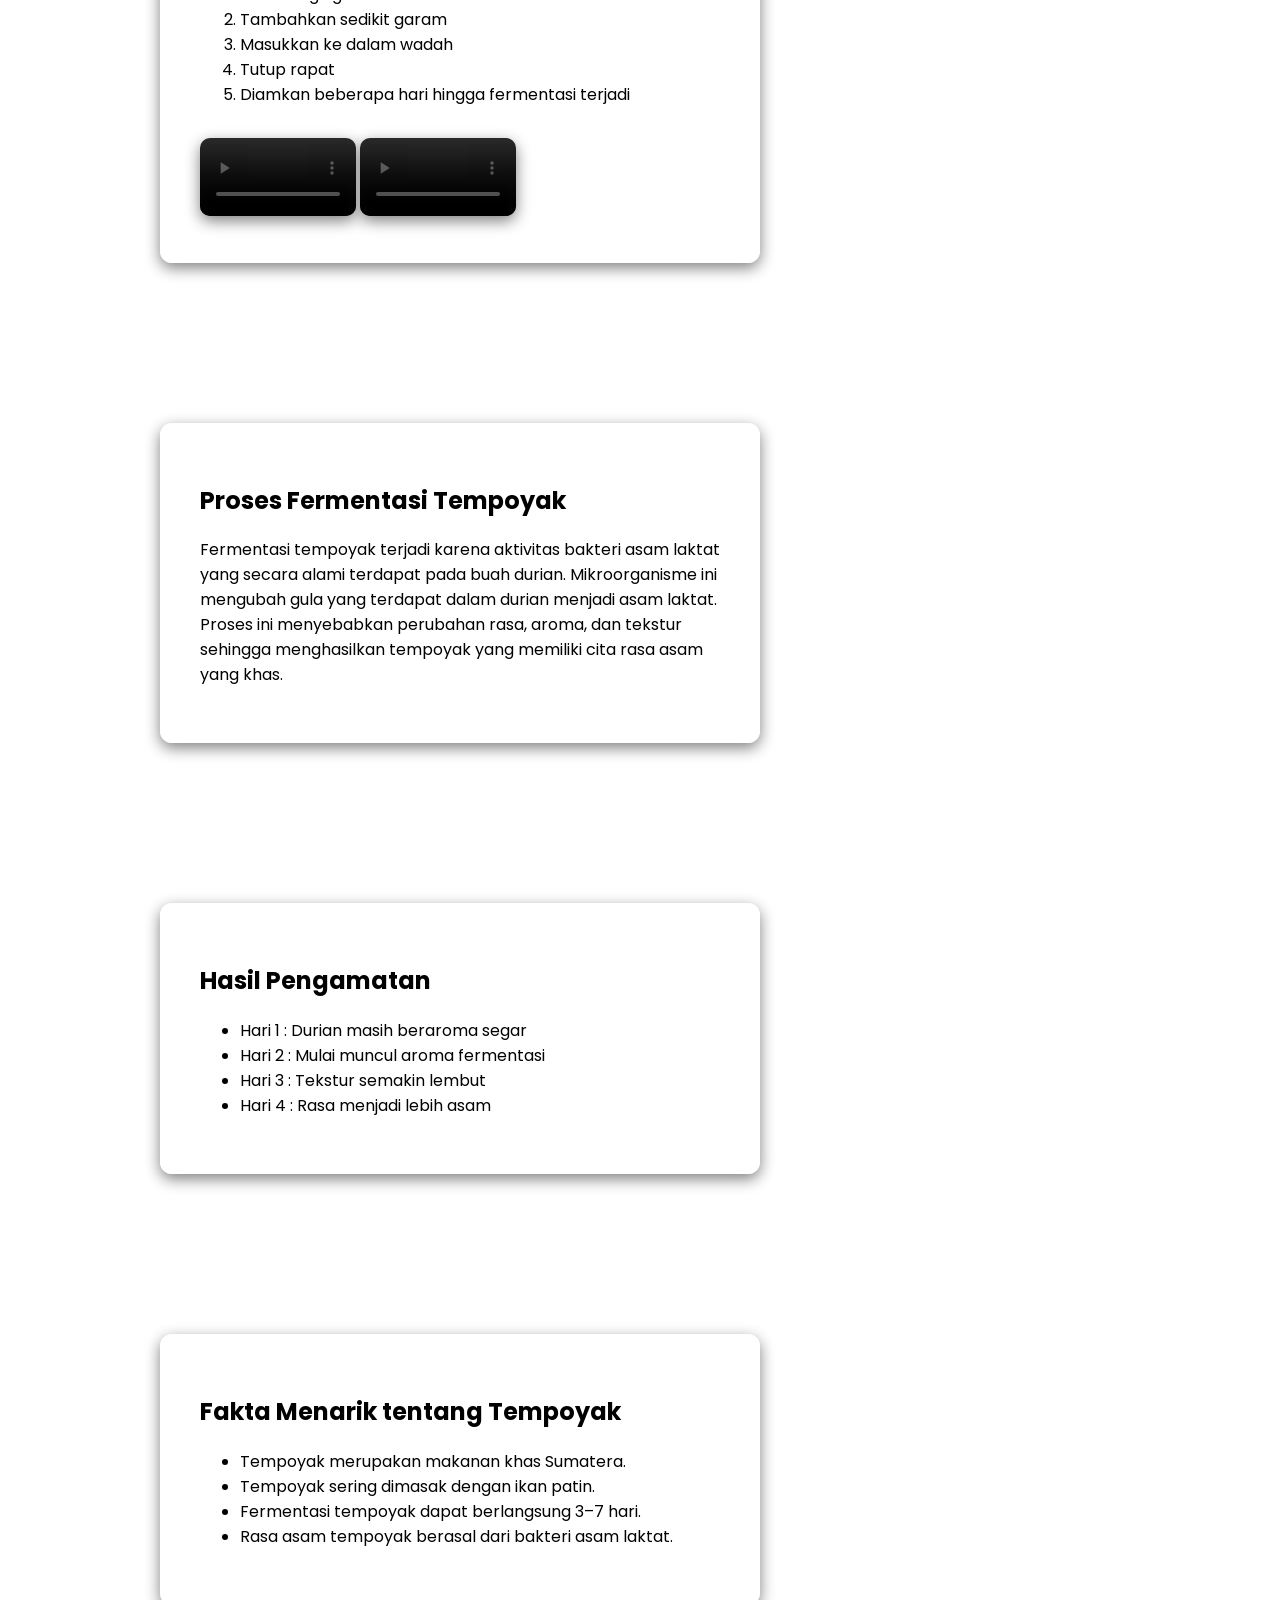
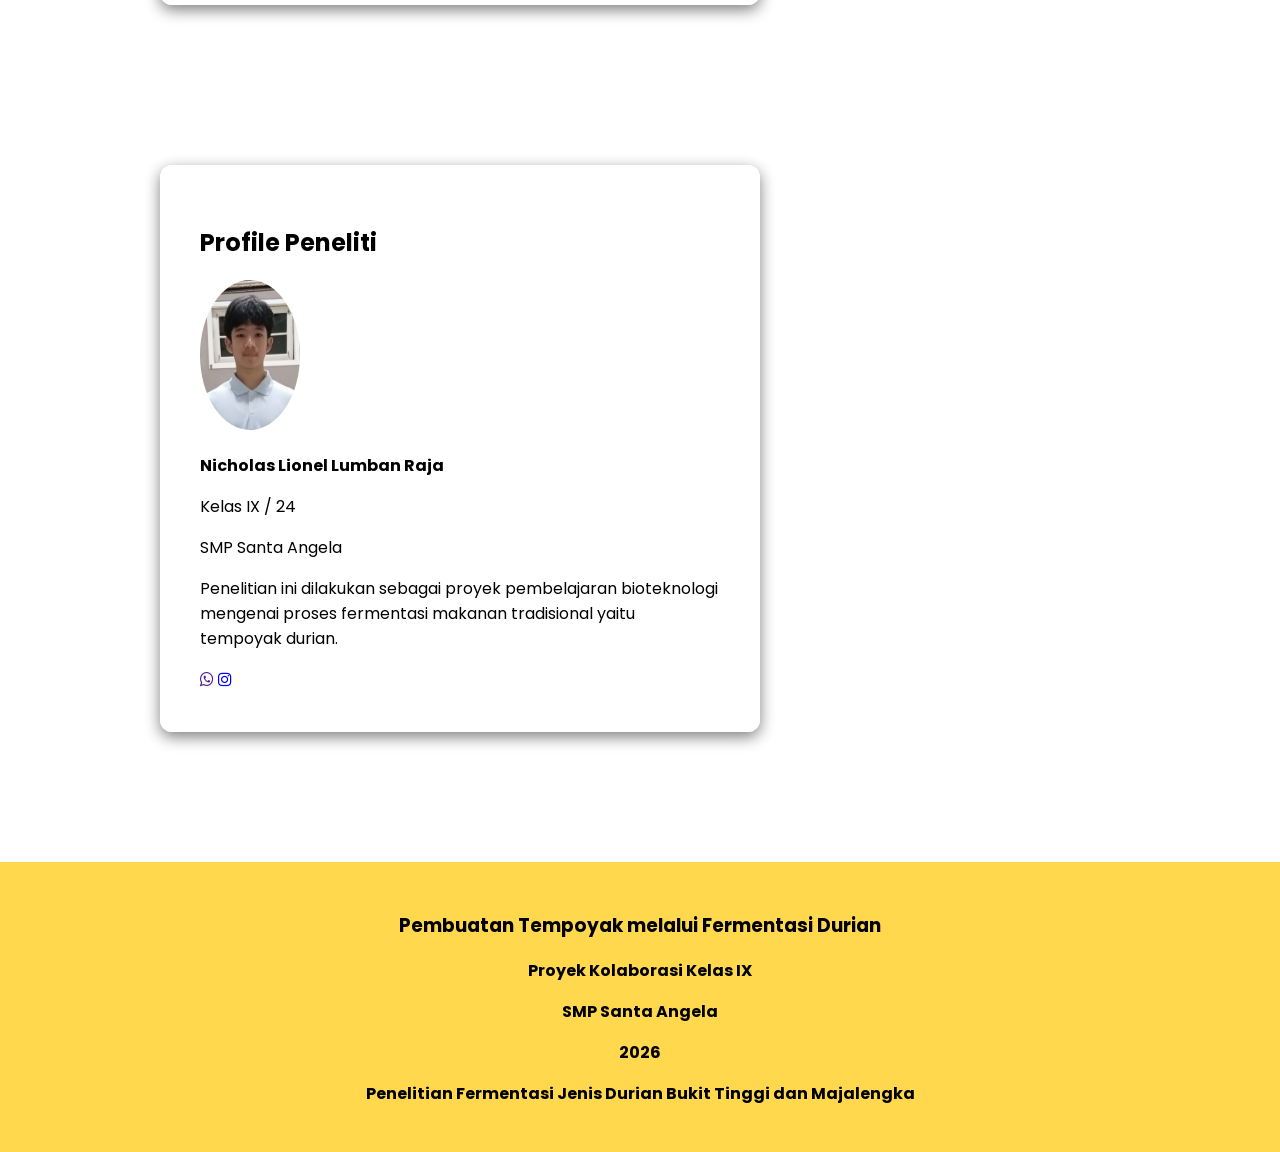
==== commit 985dfe71: "Update index.html" ====
--- a/index.html
+++ b/index.html
@@ -183,7 +183,7 @@
 
 <h2>Profile Peneliti</h2>
 
-<img src="images/Nick_LR.jpeg" class="foto-profile">
+<img src="images/NickLR.jpeg" class="foto-profile">
 <p><b>Nicholas Lionel Lumban Raja</b></p>
 <p>Kelas IX / 24</p>
 <p>SMP Santa Angela</p>
--- a/styles.css
+++ b/styles.css
@@ -1,115 +1,3 @@
-body{
-
-margin:0;
-font-family:Poppins;
-
-background-image:url("images/tempoyak-bg.png");
-background-size:cover;
-background-position:right center;
-background-attachment:fixed;
-
-}
-
-
-
-html{
-scroll-behavior:smooth;
-}
-
-
-
-.banner{
-
-position:fixed;
-top:0;
-width:100%;
-background:#ffd84d;
-text-align:center;
-padding:15px;
-box-shadow:0px 3px 10px gray;
-z-index:1000;
-
-}
-
-
-
-nav a{
-
-text-decoration:none;
-margin:10px;
-font-size:18px;
-color:#5c4200;
-font-weight:bold;
-transition:0.4s;
-
-}
-
-nav a:hover{
-
-background:#e0a800;
-color:white;
-padding:6px 12px;
-border-radius:5px;
-
-}
-
-
-
-.spacer{
-height:120px;
-}
-
-
-
-section{
-padding:80px;
-}
-
-
-
-.content-box{
-
-background:rgba(255,255,255,0.9);
-padding:40px;
-border-radius:12px;
-width:520px;
-margin-left:80px;
-box-shadow:0px 5px 15px gray;
-transition:0.4s;
-
-}
-
-.content-box:hover{
-
-transform:scale(1.02);
-
-}
-
-
-
-.gambar-tempoyak{
-
-width:100%;
-margin-top:15px;
-border-radius:10px;
-
-}
-
-
-
-footer{
-
-background:#ffd84d;
-text-align:center;
-padding:30px;
-font-weight:bold;
-margin-top:50px;
-
-}
-
-
-
-.logo{
 body{
 
 margin:0;
@@ -232,26 +120,17 @@
 
 .foto-profile{
 
-width:50px;
+width:100px;
 height:150px;
-
-object-fit:cover;
 border-radius:50%;
-margin-bottom:15px;
 
 }
 
 .video-tempoyak{
 
-width:10%;
+width:30%;
 margin-top:15px;
 border-radius:10px;
 box-shadow:0px 5px 15px gray;
 
 }
-position:absolute;
-left:20px;
-top:10px;
-height: 135px;
-
-}
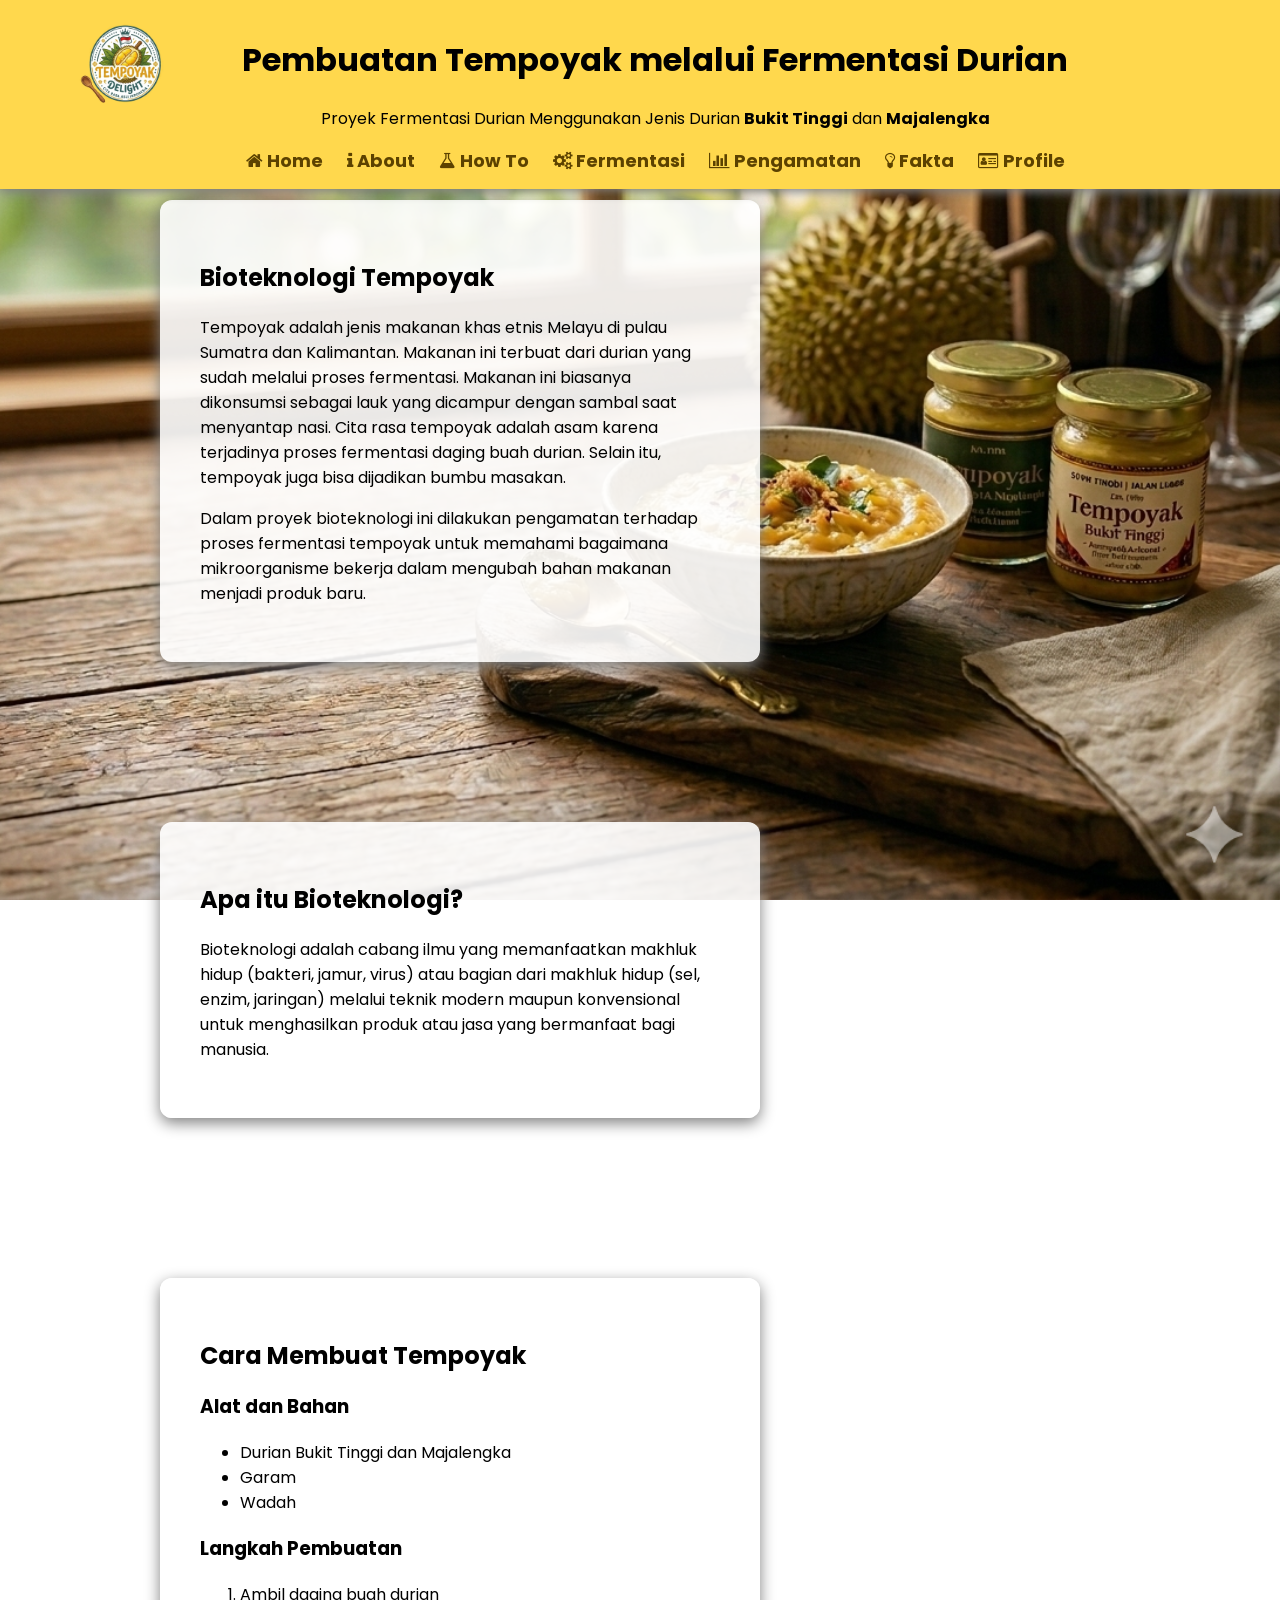
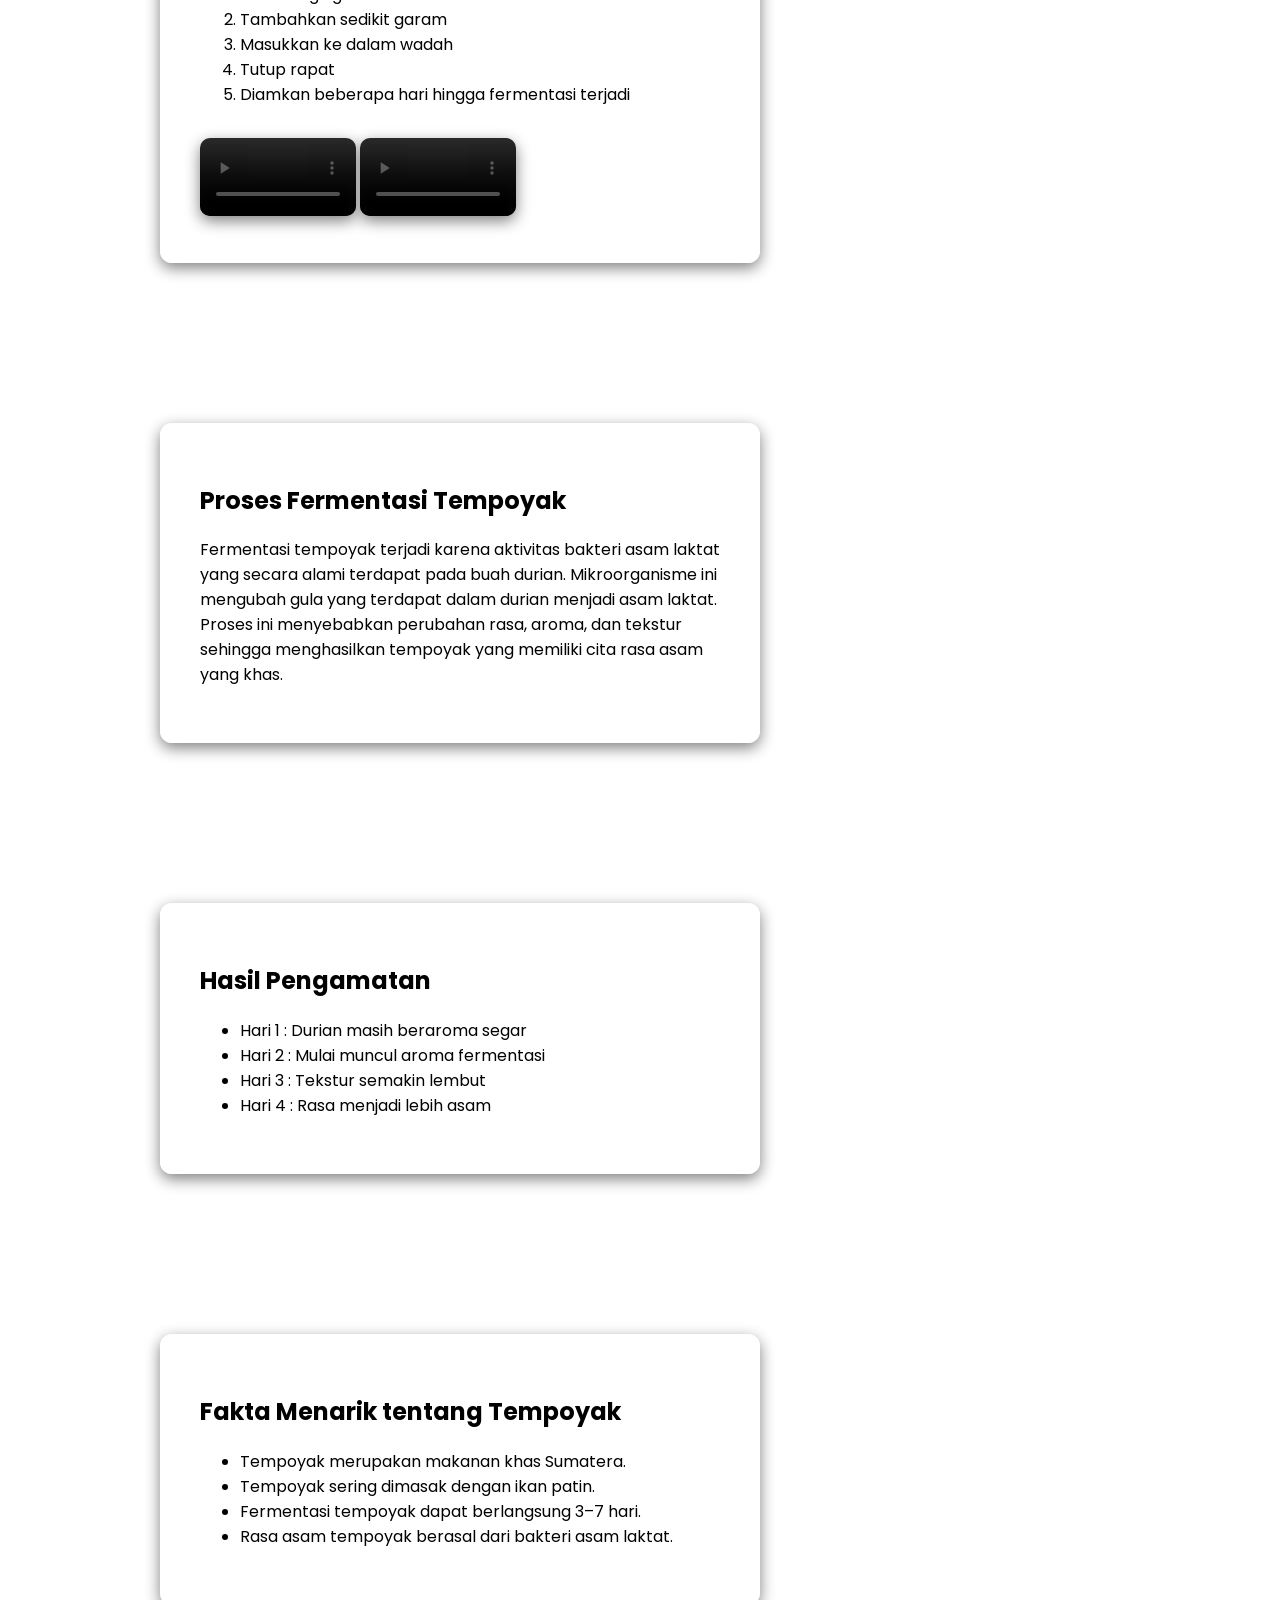
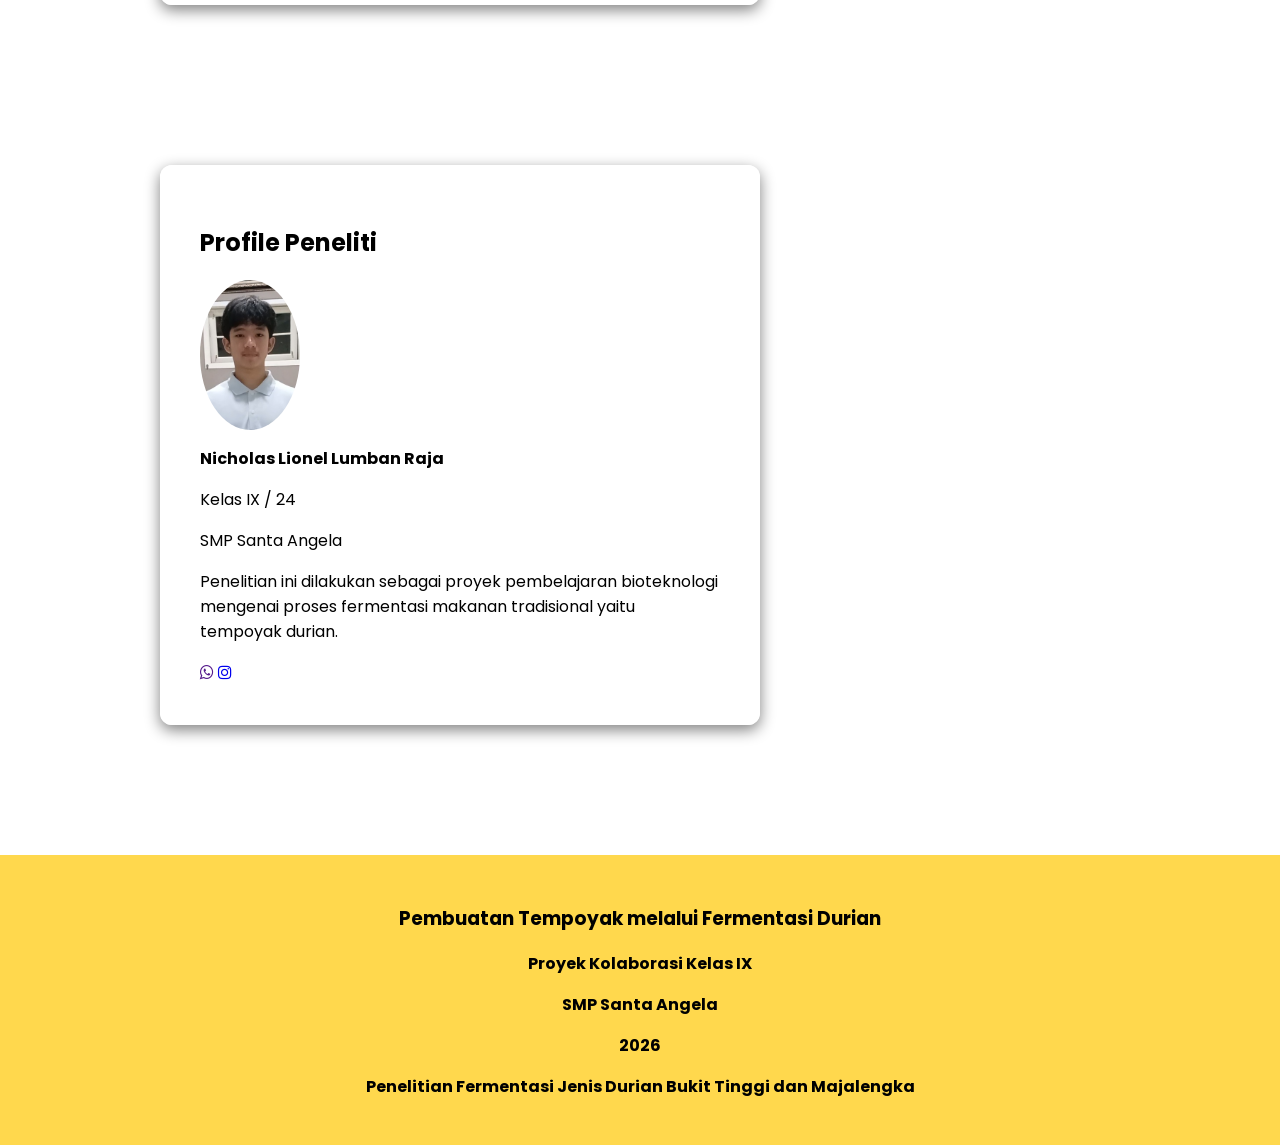
==== commit 84427811: "Update index.html" ====
--- a/index.html
+++ b/index.html
@@ -183,7 +183,7 @@
 
 <h2>Profile Peneliti</h2>
 
-<img src="images/NickLR.jpeg" class="foto-profile">
+<img src="images/Nick_LR.jpeg" class="foto-profile">
 <p><b>Nicholas Lionel Lumban Raja</b></p>
 <p>Kelas IX / 24</p>
 <p>SMP Santa Angela</p>
--- a/styles.css
+++ b/styles.css
@@ -122,7 +122,12 @@
 
 width:100px;
 height:150px;
+object-fit:cover;
+
 border-radius:50%;
+
+display:block;
+margin-bottom:15px;
 
 }
 
